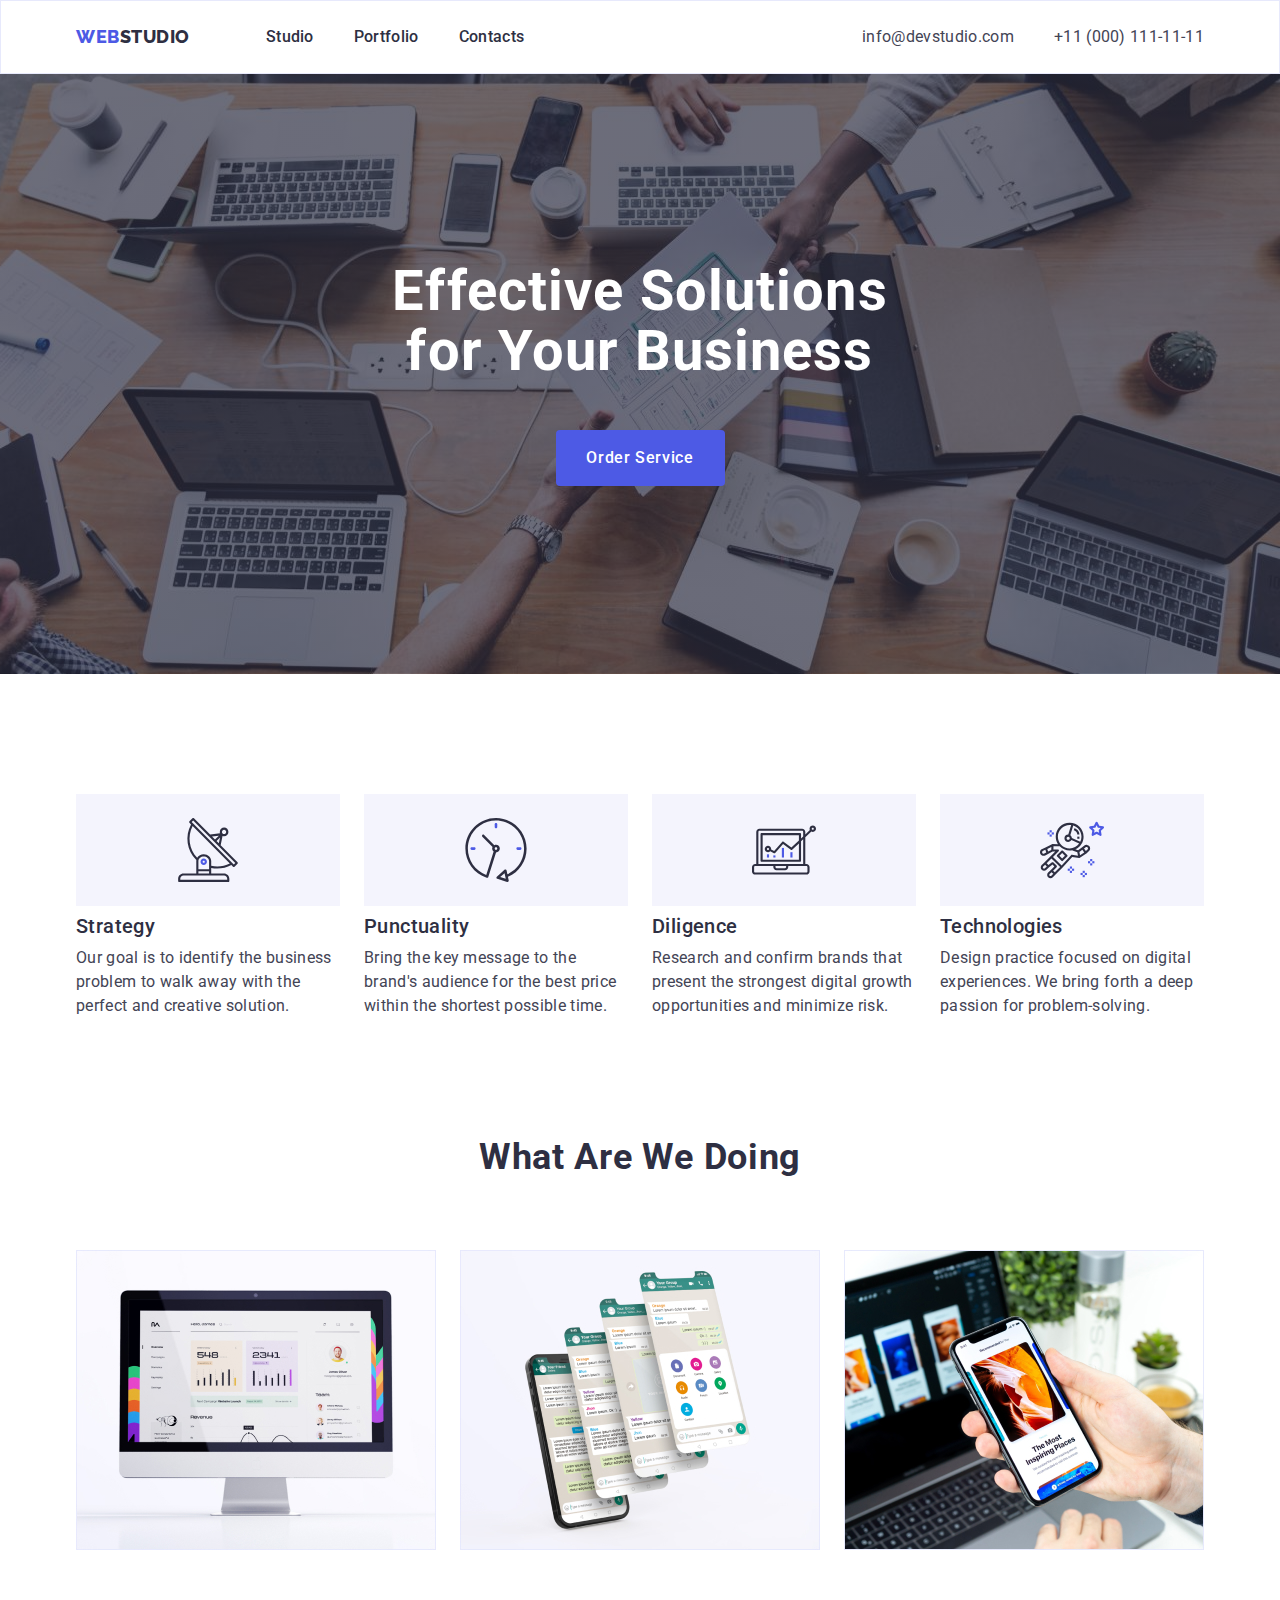
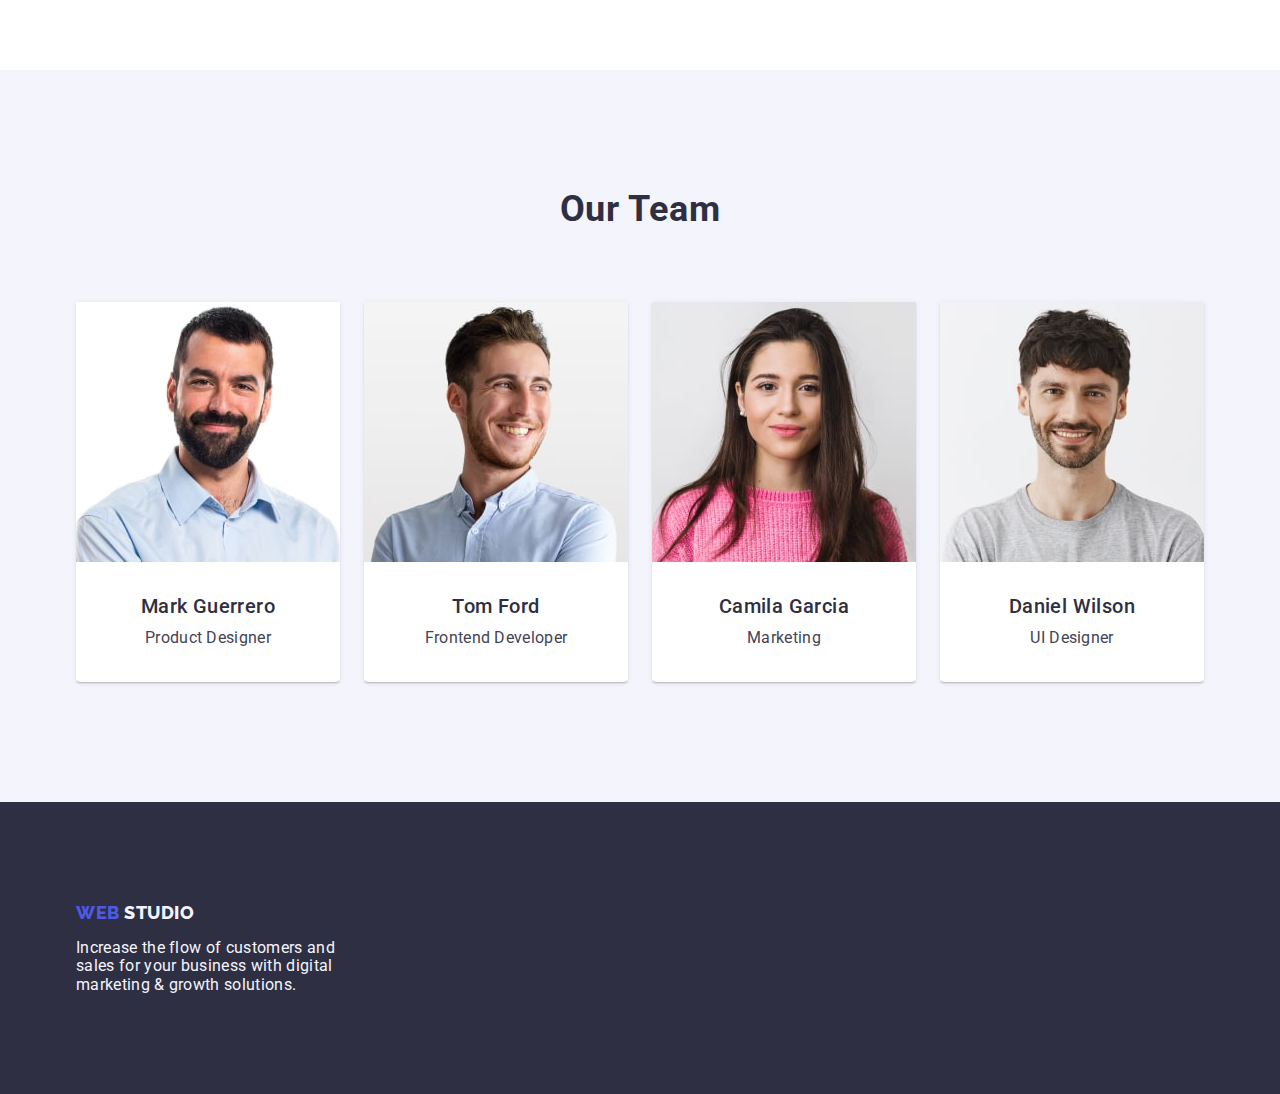
==== index.html @ 01909b7d "decoration_section_first" ====
<!DOCTYPE html>
<html lang="en">
  <head>
    <meta charset="UTF-8" />
    <meta http-equiv="X-UA-Compatible" content="IE=edge" />
    <meta name="viewport" content="width=device-width, initial-scale=1.0" />
    <title>Web Studio</title>
    <link rel="preconnect" href="https://fonts.googleapis.com" />
    <link rel="preconnect" href="https://fonts.gstatic.com" crossorigin />
    <link
      href="https://fonts.googleapis.com/css2?family=Raleway:wght@800&family=Roboto:wght@400;500;700;900&display=swap"
      rel="stylesheet"
    />
    <link
      rel="stylesheet"
      href="https://cdn.jsdelivr.net/npm/modern-normalize@1.1.0/modern-normalize.min.css"
    />
    <link rel="stylesheet" href="./css/styles.css" />
  </head>

  <body>
    <header class="header">
      <div class="container header-container">
        <nav class="header-navigation">
          <a class="header-logo link" href="./index.html"
            >Web <span class="header-logo-studio">Studio</span></a
          >

          <ul class="header-list list">
            <li class="header-list-item">
              <a class="header-link link" href="./index.html">Studio</a>
            </li>
            <li class="header-list-item">
              <a class="header-link link" href="./portfolio.html">Portfolio</a>
            </li>
            <li class="header-list-item">
              <a class="header-link link" href="">Contacts</a>
            </li>
          </ul>
        </nav>
        <address class="header-address">
          <ul class="header-list list">
            <li class="header-list-item">
              <a
                class="header-address-link link"
                href="mailto:info@devstudio.com"
                >info@devstudio.com</a
              >
            </li>
            <li class="header-list-item">
              <a class="header-address-link link" href="tel:+110001111111"
                >+11 (000) 111-11-11</a
              >
            </li>
          </ul>
        </address>
      </div>
    </header>

    <main>
      <section class="hero">
        <div class="container hero-container">
          <h1 class="hero-heading">Effective Solutions for Your Business</h1>
          <button class="hero-button" type="button">Order Service</button>
        </div>
      </section>

      <section class="section-first">
        <div class="container">
          <h2 hidden class="section-first-title visually-hidden">
            section first
          </h2>
          <ul class="section-first-list list">
            <li class="section-first-item icon-antenna">
              <h3 class="section-first-heading">Strategy</h3>
              <p class="section-first-text">
                Our goal is to identify the business problem to walk away with
                the perfect and creative solution.
              </p>
            </li>
            <li class="section-first-item icon-clock">
              <h3 class="section-first-heading">Punctuality</h3>
              <p class="section-first-text">
                Bring the key message to the brand's audience for the best price
                within the shortest possible time.
              </p>
            </li>
            <li class="section-first-item icon-diagram">
              <h3 class="section-first-heading">Diligence</h3>
              <p class="section-first-text">
                Research and confirm brands that present the strongest digital
                growth opportunities and minimize risk.
              </p>
            </li>
            <li class="section-first-item icon-astronaut">
              <h3 class="section-first-heading">Technologies</h3>
              <p class="section-first-text">
                Design practice focused on digital experiences. We bring forth a
                deep passion for problem-solving.
              </p>
            </li>
          </ul>
        </div>
      </section>

      <section class="section-second">
        <div class="container">
          <h2 class="section-second-heading">What are we doing</h2>
          <ul class="section-second-list list">
            <li class="section-second-item">
              <img src="./images/img1.jpg" alt="computer monitor" width="360" />
            </li>
            <li class="section-second-item">
              <img src="./images/img2.jpg" alt="phone screen" width="360" />
            </li>
            <li class="section-second-item">
              <img
                src="./images/img3.jpg"
                alt="hand holding a phone"
                width="360"
              />
            </li>
          </ul>
        </div>
      </section>

      <section class="our-team">
        <div class="container">
          <h2 class="our-team-heading">Our Team</h2>
          <ul class="our-team-list list">
            <li class="our-team-item">
              <img src="./images/ourteam-img1.jpg" alt="man" width="264" />
              <div class="our-team-card">
                <h3 class="our-team-name">Mark Guerrero</h3>
                <p class="our-team-profesion">Product Designer</p>
              </div>
            </li>
            <li class="our-team-item">
              <img src="./images/ourteam-img2.jpg" alt="man" width="264" />
              <div class="our-team-card">
                <h3 class="our-team-name">Tom Ford</h3>
                <p class="our-team-profesion">Frontend Developer</p>
              </div>
            </li>
            <li class="our-team-item">
              <img src="./images/ourteam-img3.jpg" alt="woman" width="264" />
              <div class="our-team-card">
                <h3 class="our-team-name">Camila Garcia</h3>
                <p class="our-team-profesion">Marketing</p>
              </div>
            </li>
            <li class="our-team-item">
              <img src="./images/ourteam-img4.jpg" alt="man" width="264" />
              <div class="our-team-card">
                <h3 class="our-team-name">Daniel Wilson</h3>
                <p class="our-team-profesion">UI Designer</p>
              </div>
            </li>
          </ul>
        </div>
      </section>
    </main>

    <footer class="footer">
      <div class="container">
        <a class="footer-logo link" href="./index.html"
          >Web <span class="footer-logo-studio">Studio</span></a
        >
        <p class="footer-text">
          Increase the flow of customers and sales for your business with
          digital marketing & growth solutions.
        </p>
      </div>
    </footer>
  </body>
</html>
---- css/styles.css ----
:root     
body{
    font-family:'Roboto', sans-serif;
    background-color: #FFFFFF;
    color: #434455;
}

p,
h1,
h2,
h3,
h4{
    margin: 0;
}

ul{
    margin: 0;
    padding: 0;
}

img{
    display: block;
}

.list{
    list-style: none;
}
.link{
    text-decoration: none;
}

.container{
    width: 1158px;
    padding-left: 15px;
    padding-right: 15px;
    margin: 0 auto;
}
/* ----------HEADER-------- */
.header{
    padding-top: 24px;
    padding-bottom: 24px;
    border: 1px solid #E7E9FC;
}

.header-container{
    display: flex;
}

.header-navigation{
    display: flex;
    align-items: center;
    
}

.header-list{
    display: flex;
    gap: 40px;
    align-items: center;

}



.header-logo{
    
    font-family: 'Raleway', sans-serif;
    font-style: normal;
    font-weight: 800;
    font-size: 18px;
    line-height: 1.17;
    display: flex;
    align-items: center;
    letter-spacing: 0.03em;
    text-transform: uppercase;
    color:#4d5ae5;
    margin-right: 76px;
    
}

.header-logo-studio {

    font-family: 'Raleway', sans-serif;
    font-style: normal;
    font-weight: 800;
    font-size: 18px;
    line-height: 1.17;
    letter-spacing: 0.03em;
    text-transform: uppercase;
    color: #2E2F42;
    
}

.header-link{
    font-style: normal;
    font-weight: 500;
    font-size: 16px;
    line-height: 1.5;
    letter-spacing: 0.02em;
    color: #2E2F42;
    padding: 24px 0;
    
}
.header-link:hover, .header-link:focus {
    color: #404BBF;
}
.header-address{
    font-style: normal;
    margin-left: auto;
}
.header-address-link{
    font-style: normal;
    font-size: 16px;
    line-height: 1.5;
    letter-spacing: 0.02em;
    color: #434455;
}
.header-address-link:hover, .header-address-link:focus{
    color: #404BBF;
}

.header-address-tel:hover, .header-address-tel:focus {
    color: #404BBF;
}


/* -----------HERO-------------- */
.hero{
    max-width: 1440px;
    margin: 0 auto;
    background: #2E2F42;
    padding-top: 188px;
    padding-bottom: 188px;
    background-image: linear-gradient(rgba(46, 47, 66, 0.7), rgba(46, 47, 66, 0.7)), url(../images/hero-bg.jpg);
    background-repeat: no-repeat;
    background-position: center;
    background-size: cover;

}

.hero-container{
    display: flex;
    flex-direction: column;
    gap: 48px;
    
}

.hero-heading{
    font-weight: 700;
    font-size: 56px;
    line-height:1.07;    
    letter-spacing: 0.02em;
    color: #FFFFFF;
    text-align: center;
    max-width: 496px;
    margin: 0 auto;

}

.hero-button{
    font-family: 'Roboto',sans-serif;
    background: #4D5AE5;
    font-style: normal;
    font-weight: 500;
    font-size: 16px;
    line-height: 1.5;
    letter-spacing: 0.04em;
    color: #FFFFFF;
    cursor: pointer;
    margin: 0 auto;
    min-width: 169px;
    height: 56px;
    border: none; 
    border-radius: 4px;
    
}
.hero-button:hover, .hero-button:focus{
    background-color: #404BBF
}

/* -----------Section-first----------- */
.section-first{
    padding: 120px 0;
}
.section-first-title{
    visibility: hidden;
}

.visually-hidden {
    position: absolute;
    width: 1px;
    height: 1px;
    margin: -1px;
    border: 0;
    padding: 0;

    white-space: nowrap;
    clip-path: inset(100%);
    clip: rect(0 0 0 0);
    overflow: hidden;
}

.section-first-list{
    display: flex;
    gap: 24px;
}

.section-first-item::before{
    content: '';
    display: block;
    height: 112px;
    margin-bottom: 8px;
    padding: 24px 100px;
    
    background-repeat: no-repeat;
    background-position: center;
    background-color: #F4F4FD;
    
}

.icon-antenna::before{
background-image: url(../images/icon-antenna\ 1.svg);
}
.icon-clock::before{
    background-image: url(../images/icon-clock\ 1.svg);
}
.icon-diagram::before{
    background-image: url(../images/icon-diagram\ 1.svg);
}
.icon-astronaut::before{
    background-image: url(../images/icon-astronaut\ 1.svg);
}

.section-first-heading{
    font-weight: 500;
    font-size: 20px;
    line-height: 1.2;
    letter-spacing: 0.02em;
    color: #2E2F42;
    margin-bottom: 8px;
}

.section-first-text{
    font-size: 16px;
    line-height: 1.5;
    letter-spacing: 0.02em;
    color: #434455;
    width: 264px;
}

/* ---------Section-second-------- */
.section-second{
    padding-bottom: 120px;
}
.section-second-heading{
    text-align: center;
    text-transform: capitalize;
    font-weight: 700;
    font-size: 36px;
    line-height: 1.11;
    letter-spacing: 0.02em;
    color: #2E2F42;
    margin-bottom: 72px;
}

.section-second-list{
    display: flex;
    justify-content: space-between;
    gap: 24px;
}


/* ----------OUR-TEAM-------- */
.our-team{
    background-color: #F4F4FD;
    padding-top: 120px;
    padding-bottom: 120px;
}
.our-team-heading{
    text-align: center;
    text-transform: capitalize;
    font-weight: 700;
    font-size: 36px;
    line-height: 1.11;
    letter-spacing: 0.02em;
    color: #2E2F42;
    margin-bottom: 72px;
}
.our-team-list{
    
    display: flex;
    justify-content: space-between;
    gap: 24px;

}
.our-team-item{
    background-color: #FFFFFF;
    border-radius: 0px 0px 4px 4px;
    box-shadow: 0px 1px 6px rgba(46, 47, 66, 0.08), 0px 1px 1px rgba(46, 47, 66, 0.16), 0px 2px 1px rgba(46, 47, 66, 0.08);
}

.our-team-card{
    padding: 32px 16px 32px 16px;
}
.our-team-name{
    font-weight: 500;
    font-size: 20px;
    line-height: 1.2;
    letter-spacing: 0.02em;
    color: #2E2F42;
    text-align: center;
    margin-bottom: 8px;
}
.our-team-profesion{
    font-size: 16px;
    line-height: 1.5;
    letter-spacing: 0.02em;
    color: #434455;
    text-align: center;
}


/* ----------FOOTER----------- */
.footer{
    background-color: #2e2f42;
    padding-top: 100px;
    padding-bottom: 100px;
}
.footer-logo{
    font-family: 'Raleway', sans-serif;
    font-style: normal;
    font-weight: 800;
    font-size: 18px;
    line-height: 1.17;
    display: flex;
    align-items: center;
    letter-spacing: 0.03em;
    text-transform: uppercase;
    color: #4d5ae5;
    display: inline-block;
    margin-bottom: 16px;
}
.footer-logo-studio{
    font-family: 'Raleway', sans-serif;
    font-style: normal;
    font-weight: 800;
    font-size: 18px;
    line-height: 1.17;
    letter-spacing: 0.03em;
    text-transform:uppercase;
    color: #f4f4fd;
}
.footer-text{
    background: #2E2F42;
    font-size: 16px;
    line-height: 1.5x;
    letter-spacing: 0.02em;
    color: #F4F4FD;
    width: 264px;
}


/*---------- css portfolio------------- */
.navigation-buttons{
    padding-top: 96px;
    padding-bottom: 120px;
}
.navigation-buttons-list{
    margin-bottom: 72px;
    display: flex;
    justify-content: center;
    gap: 24px;
}
.button{
    font-family:'Roboto',sans-serif;
    background: #F4F4FD;
    font-style: normal;
    font-weight: 500;
    font-size: 16px;
    line-height: 1.5;
    letter-spacing: 0.04em;
    color: #4D5AE5;
    cursor: pointer;
    border: 1px solid #E7E9FC;
    border-radius: 4px;
    min-width: 78px; 
    padding: 12px 24px 12px 24px;
}
.button:hover, .button:focus {
    background: #404BBF;
    color: #FFFFFF;
    border: 1px solid transparent;

}

.navigation-list{
    display: flex;
    flex-wrap: wrap;
    column-gap: 24px;
    row-gap: 48px;
    align-items: flex-start;
    flex-basis: calc(100%-48px)/3;
    
}

.navigation-item{
    border: 1px solid #E7E9FC;
    padding: 32px 16px;
    border-top: none;
}
.navigation-header{
    font-weight: 500;
    font-size: 20px;
    line-height: 1.2;
    letter-spacing: 0.02em;
    color: #2E2F42;
    margin-bottom: 8px;
    
    
}
.navigation-text{
    font-size: 16px;
    line-height: 1.5;
    letter-spacing: 0.02em;
    color: #434455;
    
}
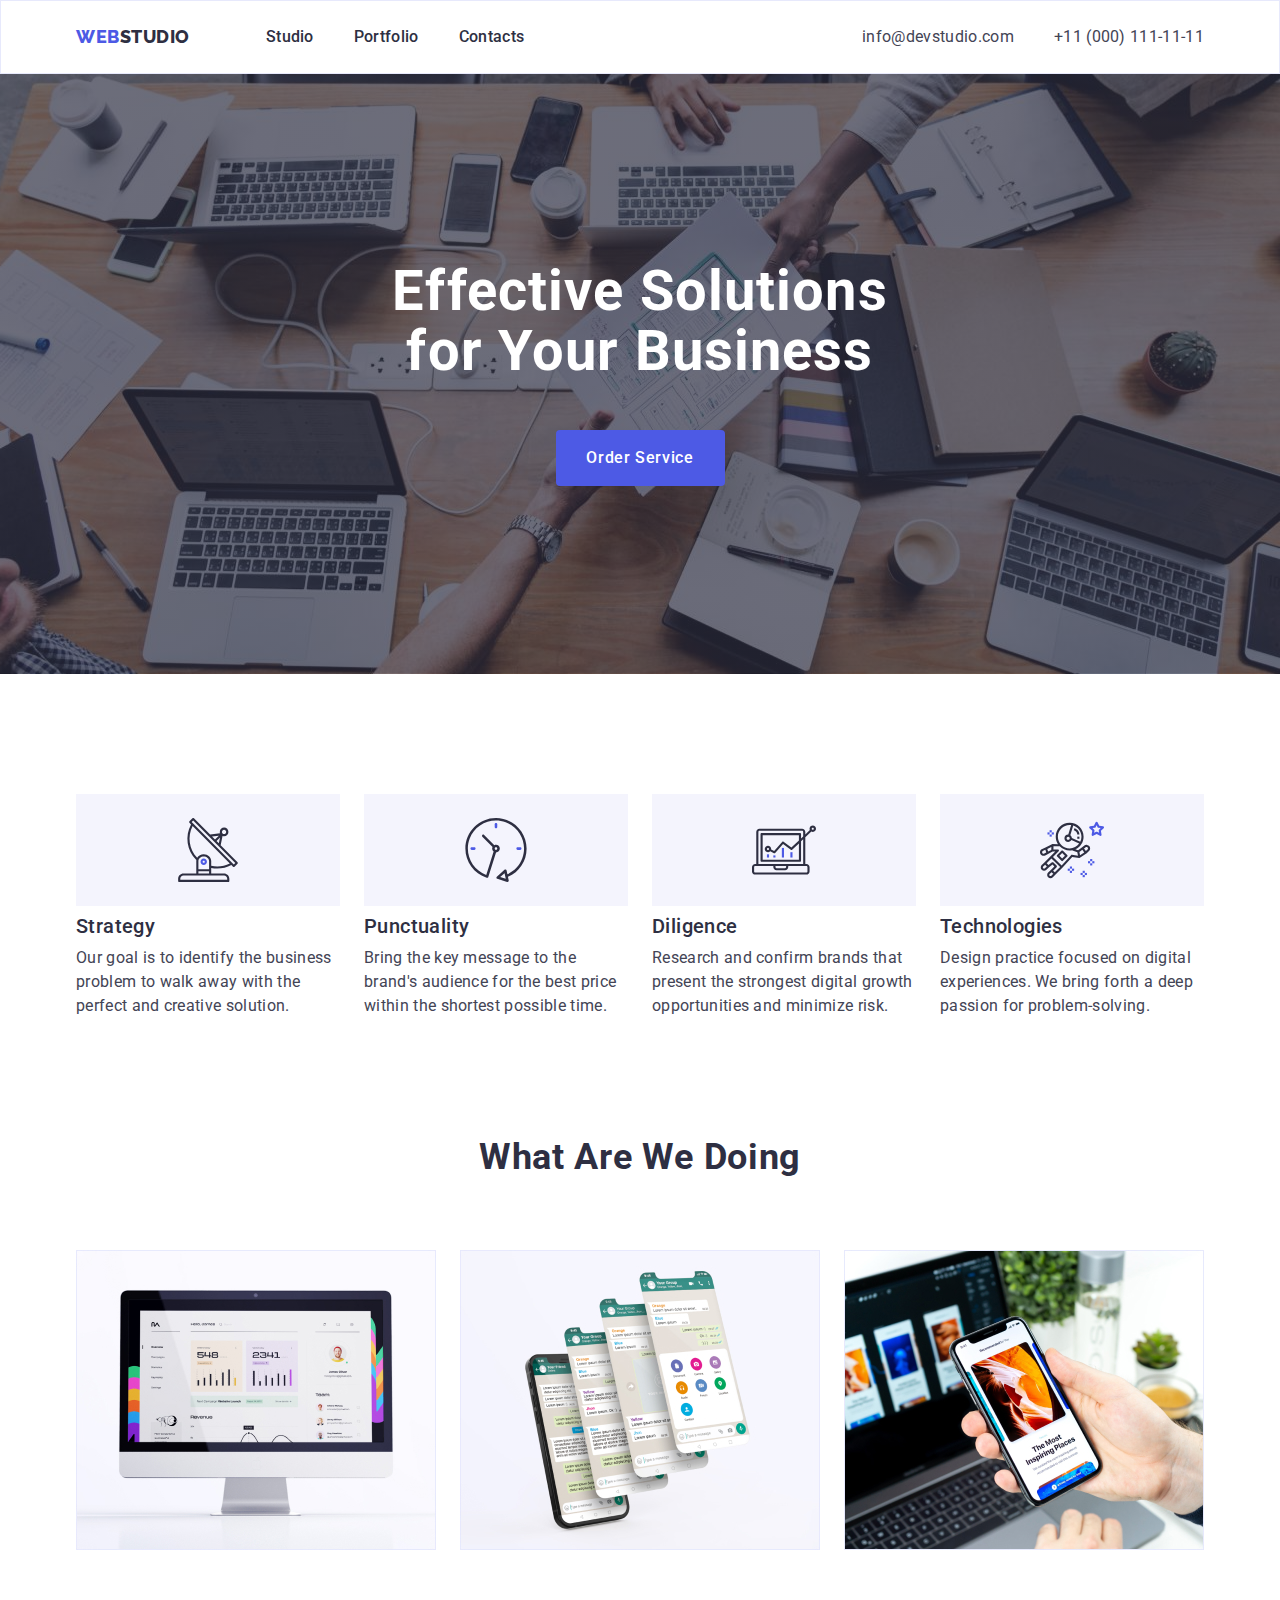
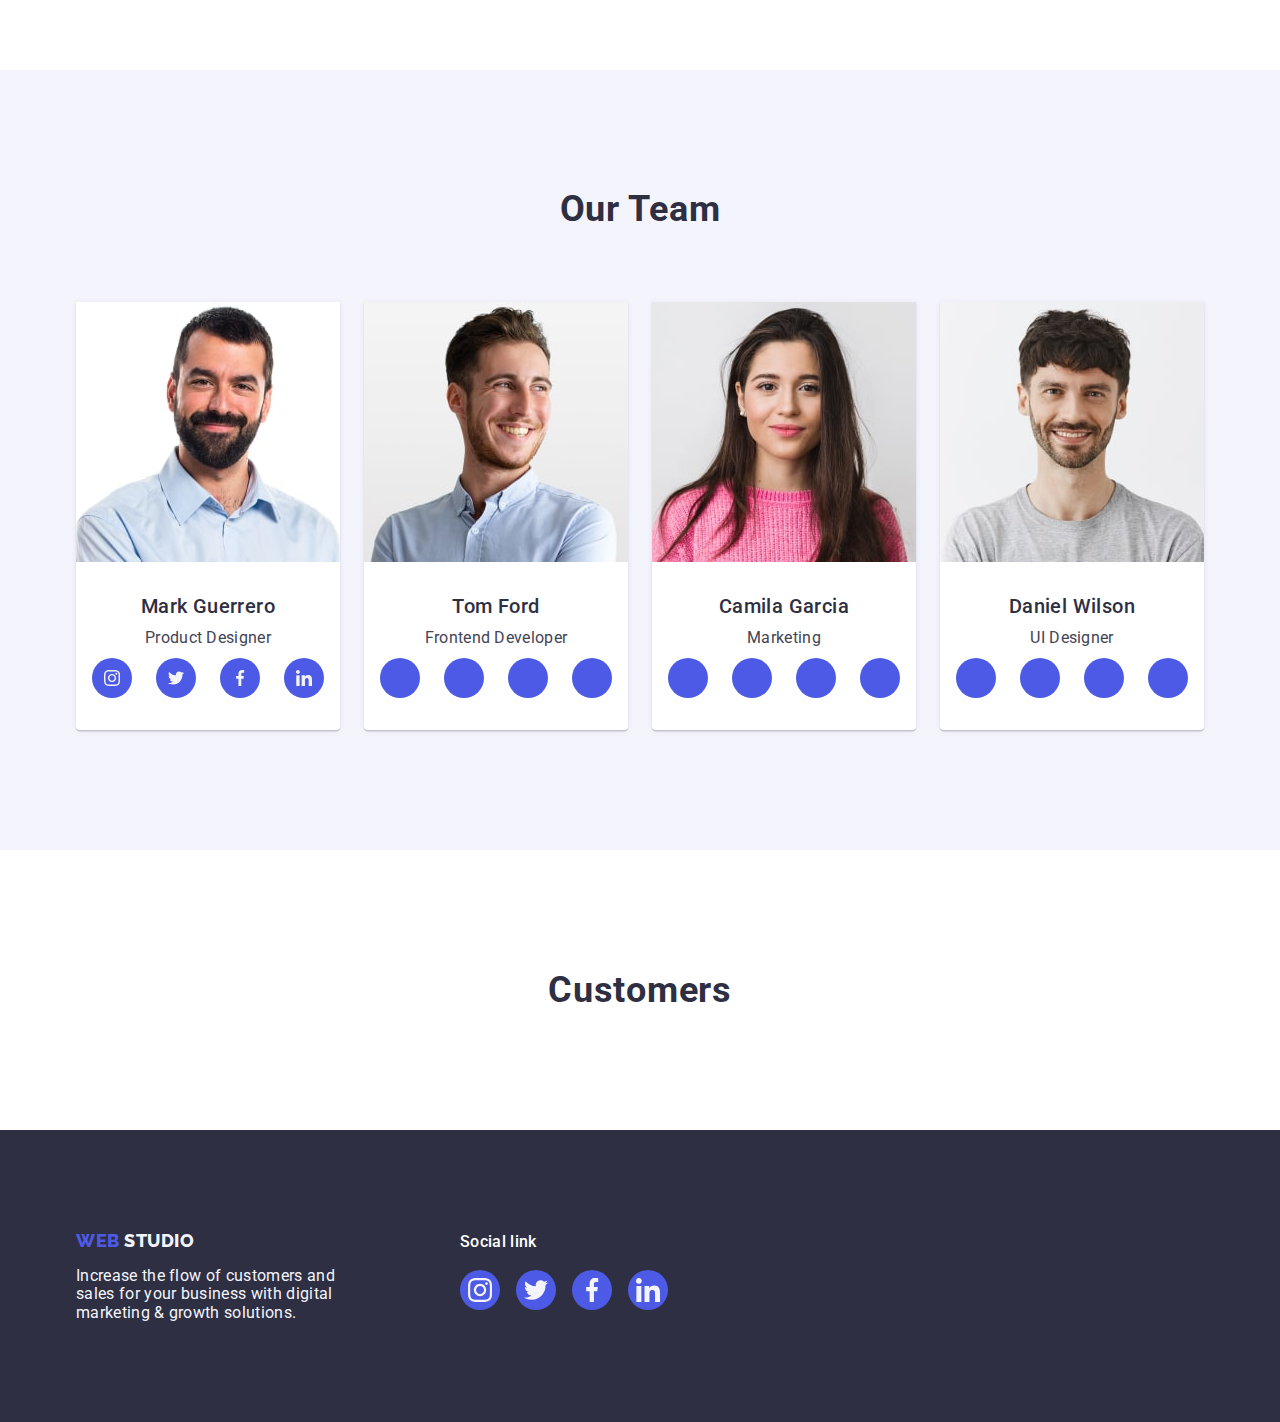
==== commit 0307dd26: "svg-footer-portfolio" ====
--- a/index.html
+++ b/index.html
@@ -133,6 +133,56 @@
               <div class="our-team-card">
                 <h3 class="our-team-name">Mark Guerrero</h3>
                 <p class="our-team-profesion">Product Designer</p>
+                <ul class="our-list-icon list">
+                  <li class="our-icon-item">
+                    <a
+                      class="our-icon-link link"
+                      href=""
+                      target="_blank"
+                      rel="noopener noreferrer"
+                      ><svg class="our-link-item">
+                        <use
+                          href="./images/icons.svg#icon-instagram-2"
+                        ></use></svg
+                    ></a>
+                  </li>
+                  <li class="our-icon-item">
+                    <a
+                      class="our-icon-link link"
+                      href=""
+                      target="_blank"
+                      rel="noopener noreferrer"
+                      ><svg class="our-link-item">
+                        <use
+                          href="./images/icons.svg#icon-twitter-1"
+                        ></use></svg
+                    ></a>
+                  </li>
+                  <li class="our-icon-item">
+                    <a
+                      class="our-icon-link link"
+                      href=""
+                      target="_blank"
+                      rel="noopener noreferrer"
+                      ><svg class="our-link-item">
+                        <use
+                          href="./images/icons.svg#icon-facebook-1"
+                        ></use></svg
+                    ></a>
+                  </li>
+                  <li class="our-icon-item">
+                    <a
+                      class="our-icon-link link"
+                      href=""
+                      target="_blank"
+                      rel="noopener noreferrer"
+                      ><svg class="our-link-item">
+                        <use
+                          href="./images/icons.svg#icon-linkedin-1"
+                        ></use></svg
+                    ></a>
+                  </li>
+                </ul>
               </div>
             </li>
             <li class="our-team-item">
@@ -140,6 +190,40 @@
               <div class="our-team-card">
                 <h3 class="our-team-name">Tom Ford</h3>
                 <p class="our-team-profesion">Frontend Developer</p>
+                <ul class="our-list-icon list">
+                  <li class="our-icon-item">
+                    <a
+                      class="our-icon-link link"
+                      href=""
+                      target="_blank"
+                      rel="noopener noreferrer"
+                    ></a>
+                  </li>
+                  <li class="our-icon-item">
+                    <a
+                      class="our-icon-link link"
+                      href=""
+                      target="_blank"
+                      rel="noopener noreferrer"
+                    ></a>
+                  </li>
+                  <li class="our-icon-item">
+                    <a
+                      class="our-icon-link link"
+                      href=""
+                      target="_blank"
+                      rel="noopener noreferrer"
+                    ></a>
+                  </li>
+                  <li class="our-icon-item">
+                    <a
+                      class="our-icon-link link"
+                      href=""
+                      target="_blank"
+                      rel="noopener noreferrer"
+                    ></a>
+                  </li>
+                </ul>
               </div>
             </li>
             <li class="our-team-item">
@@ -147,6 +231,40 @@
               <div class="our-team-card">
                 <h3 class="our-team-name">Camila Garcia</h3>
                 <p class="our-team-profesion">Marketing</p>
+                <ul class="our-list-icon list">
+                  <li class="our-icon-item">
+                    <a
+                      class="our-icon-link link"
+                      href=""
+                      target="_blank"
+                      rel="noopener noreferrer"
+                    ></a>
+                  </li>
+                  <li class="our-icon-item">
+                    <a
+                      class="our-icon-link link"
+                      href=""
+                      target="_blank"
+                      rel="noopener noreferrer"
+                    ></a>
+                  </li>
+                  <li class="our-icon-item">
+                    <a
+                      class="our-icon-link link"
+                      href=""
+                      target="_blank"
+                      rel="noopener noreferrer"
+                    ></a>
+                  </li>
+                  <li class="our-icon-item">
+                    <a
+                      class="our-icon-link link"
+                      href=""
+                      target="_blank"
+                      rel="noopener noreferrer"
+                    ></a>
+                  </li>
+                </ul>
               </div>
             </li>
             <li class="our-team-item">
@@ -154,7 +272,67 @@
               <div class="our-team-card">
                 <h3 class="our-team-name">Daniel Wilson</h3>
                 <p class="our-team-profesion">UI Designer</p>
+                <ul class="our-list-icon list">
+                  <li class="our-icon-item">
+                    <a
+                      class="our-icon-link link"
+                      href=""
+                      target="_blank"
+                      rel="noopener noreferrer"
+                    ></a>
+                  </li>
+                  <li class="our-icon-item">
+                    <a
+                      class="our-icon-link link"
+                      href=""
+                      target="_blank"
+                      rel="noopener noreferrer"
+                    ></a>
+                  </li>
+                  <li class="our-icon-item">
+                    <a
+                      class="our-icon-link link"
+                      href=""
+                      target="_blank"
+                      rel="noopener noreferrer"
+                    ></a>
+                  </li>
+                  <li class="our-icon-item">
+                    <a
+                      class="our-icon-link link"
+                      href=""
+                      target="_blank"
+                      rel="noopener noreferrer"
+                    ></a>
+                  </li>
+                </ul>
               </div>
+            </li>
+          </ul>
+        </div>
+      </section>
+
+      <section class="customers">
+        <div class="container">
+          <h2 class="customers-title">Customers</h2>
+          <ul class="customers-list">
+            <li class="customers-list-item list">
+              <a class="customers-list-link link" href=""></a>
+            </li>
+            <li class="customers-list-item list">
+              <a class="customers-list-link link" href=""></a>
+            </li>
+            <li class="customers-list-item list">
+              <a class="customers-list-link link" href=""></a>
+            </li>
+            <li class="customers-list-item list">
+              <a class="customers-list-link link" href=""></a>
+            </li>
+            <li class="customers-list-item list">
+              <a class="customers-list-link link" href=""></a>
+            </li>
+            <li class="customers-list-item list">
+              <a class="customers-list-link link" href=""></a>
             </li>
           </ul>
         </div>
@@ -162,14 +340,61 @@
     </main>
 
     <footer class="footer">
-      <div class="container">
-        <a class="footer-logo link" href="./index.html"
-          >Web <span class="footer-logo-studio">Studio</span></a
-        >
-        <p class="footer-text">
-          Increase the flow of customers and sales for your business with
-          digital marketing & growth solutions.
-        </p>
+      <div class="container footer-container">
+        <div>
+          <a class="footer-logo link" href="./index.html"
+            >Web <span class="footer-logo-studio">Studio</span></a
+          >
+          <p class="footer-text">
+            Increase the flow of customers and sales for your business with
+            digital marketing & growth solutions.
+          </p>
+        </div>
+        <div class="footer-social-link">
+          <h3 class="footer-title">Social link</h3>
+          <ul class="footer-link-list list">
+            <li class="footer-list-item">
+              <a
+                class="footer-link-item link"
+                href=""
+                target="_blank"
+                rel="noopener noreferrer"
+                ><svg class="footer-link-icon" width="24px" height="24px">
+                  <use href="./images/icons.svg#icon-instagram-2"></use></svg
+              ></a>
+            </li>
+            <li class="footer-list-item">
+              <a
+                class="footer-link-item link"
+                href=""
+                target="_blank"
+                rel="noopener noreferrer"
+                ><svg class="footer-link-icon" width="24px" height="24px">
+                  <use href="./images/icons.svg#icon-twitter-1"></use></svg
+              ></a>
+            </li>
+            <li class="footer-list-item">
+              <a
+                class="footer-link-item link"
+                href=""
+                target="_blank"
+                rel="noopener noreferrer"
+                ><svg class="footer-link-icon" width="24px" height="24px">
+                  <use href="./images/icons.svg#icon-facebook-1"></use></svg
+              ></a>
+            </li>
+            <li class="footer-list-item">
+              <a
+                class="footer-link-item link"
+                href=""
+                target="_blank"
+                rel="noopener noreferrer"
+                ><svg class="footer-link-icon" width="24px" height="24px">
+                  <use href="./images/icons.svg#icon-linkedin-1"></use></svg
+              ></a>
+            </li>
+          </ul>
+        </div>
       </div>
     </footer>
   </body>
--- a/css/styles.css
+++ b/css/styles.css
@@ -316,14 +316,64 @@
     letter-spacing: 0.02em;
     color: #434455;
     text-align: center;
-}
-
+    margin-bottom: 8px;
+}
+
+.our-list-icon{
+    display: flex;
+    justify-content: center;
+    gap: 24px;
+}
+
+.our-icon-item{
+    width: 40px;
+    height: 40px;
+    
+}
+
+.our-icon-link{
+    display: flex;
+    align-items: center;
+    justify-content: center;
+        width: 100%;
+        height: 100%;
+        background-color: #4D5AE5;
+        border-radius: 50%;
+}
+
+.our-link-item{
+width: 16px;
+height: 16px;
+}
+
+/* ----------CUSTOMERS------------ */
+.customers{
+    background-color: #fff;
+    padding-top: 120px;
+    padding-bottom: 120px;
+
+}
+.customers-title{
+    font-family: 'Roboto';
+        font-style: normal;
+        font-weight: 700;
+        font-size: 36px;
+        line-height: 40px;
+        text-align: center;
+        letter-spacing: 0.02em;
+        text-transform: capitalize;
+        color: #2E2F42;
+}
 
 /* ----------FOOTER----------- */
 .footer{
     background-color: #2e2f42;
     padding-top: 100px;
     padding-bottom: 100px;
+}
+.footer-container{
+    display: flex;
+    gap: 120px;
 }
 .footer-logo{
     font-family: 'Raleway', sans-serif;
@@ -357,7 +407,34 @@
     color: #F4F4FD;
     width: 264px;
 }
-
+.footer-title{
+    font-family: 'Roboto';
+        font-style: normal;
+        font-weight: 500;
+        font-size: 16px;
+        line-height: 24px;
+        letter-spacing: 0.02em;
+        color: #FFFFFF;
+        margin-bottom: 16px;
+}
+.footer-link-list{
+    display: flex;
+    justify-content: center;
+    gap: 16px;
+}
+.footer-list-item{
+    width: 40px;
+    height: 40px;
+}
+.footer-link-item{
+    display:flex;
+    align-items: center;
+    justify-content: center;
+    width: 100%;
+    height: 100%;
+    background-color: #4D5AE5;
+    border-radius: 50%;
+}
 
 /*---------- css portfolio------------- */
 .navigation-buttons{
@@ -389,6 +466,7 @@
     background: #404BBF;
     color: #FFFFFF;
     border: 1px solid transparent;
+    box-shadow: 0px 3px 1px rgba(0, 0, 0, 0.1), 0px 2px 1px rgba(0, 0, 0, 0.08), 0px 2px 2px rgba(0, 0, 0, 0.12);
 
 }
 
@@ -402,6 +480,12 @@
     
 }
 
+.navigation-list-item:hover{
+    box-shadow: 0px 1px 6px rgba(46, 47, 66, 0.08),
+        0px 1px 1px rgba(46, 47, 66, 0.16),
+        0px 2px 1px rgba(46, 47, 66, 0.08);
+}
+
 .navigation-item{
     border: 1px solid #E7E9FC;
     padding: 32px 16px;
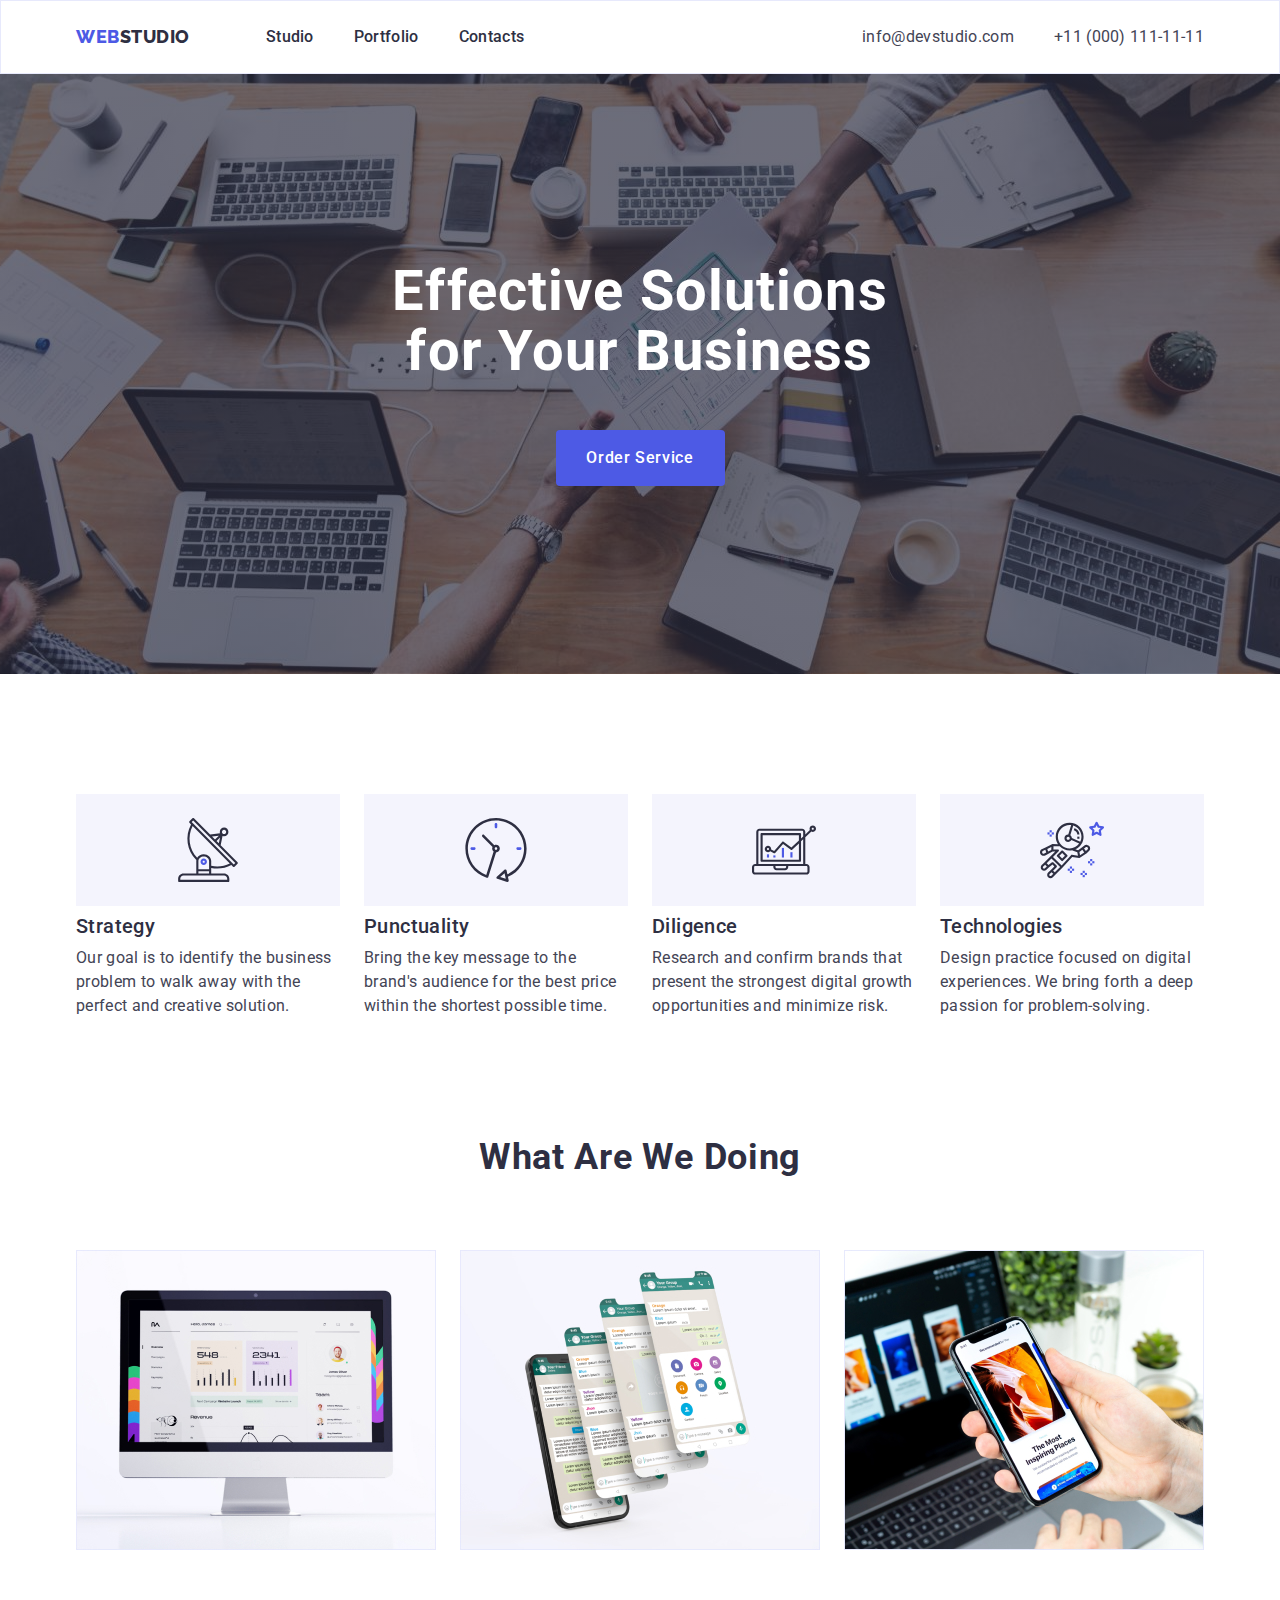
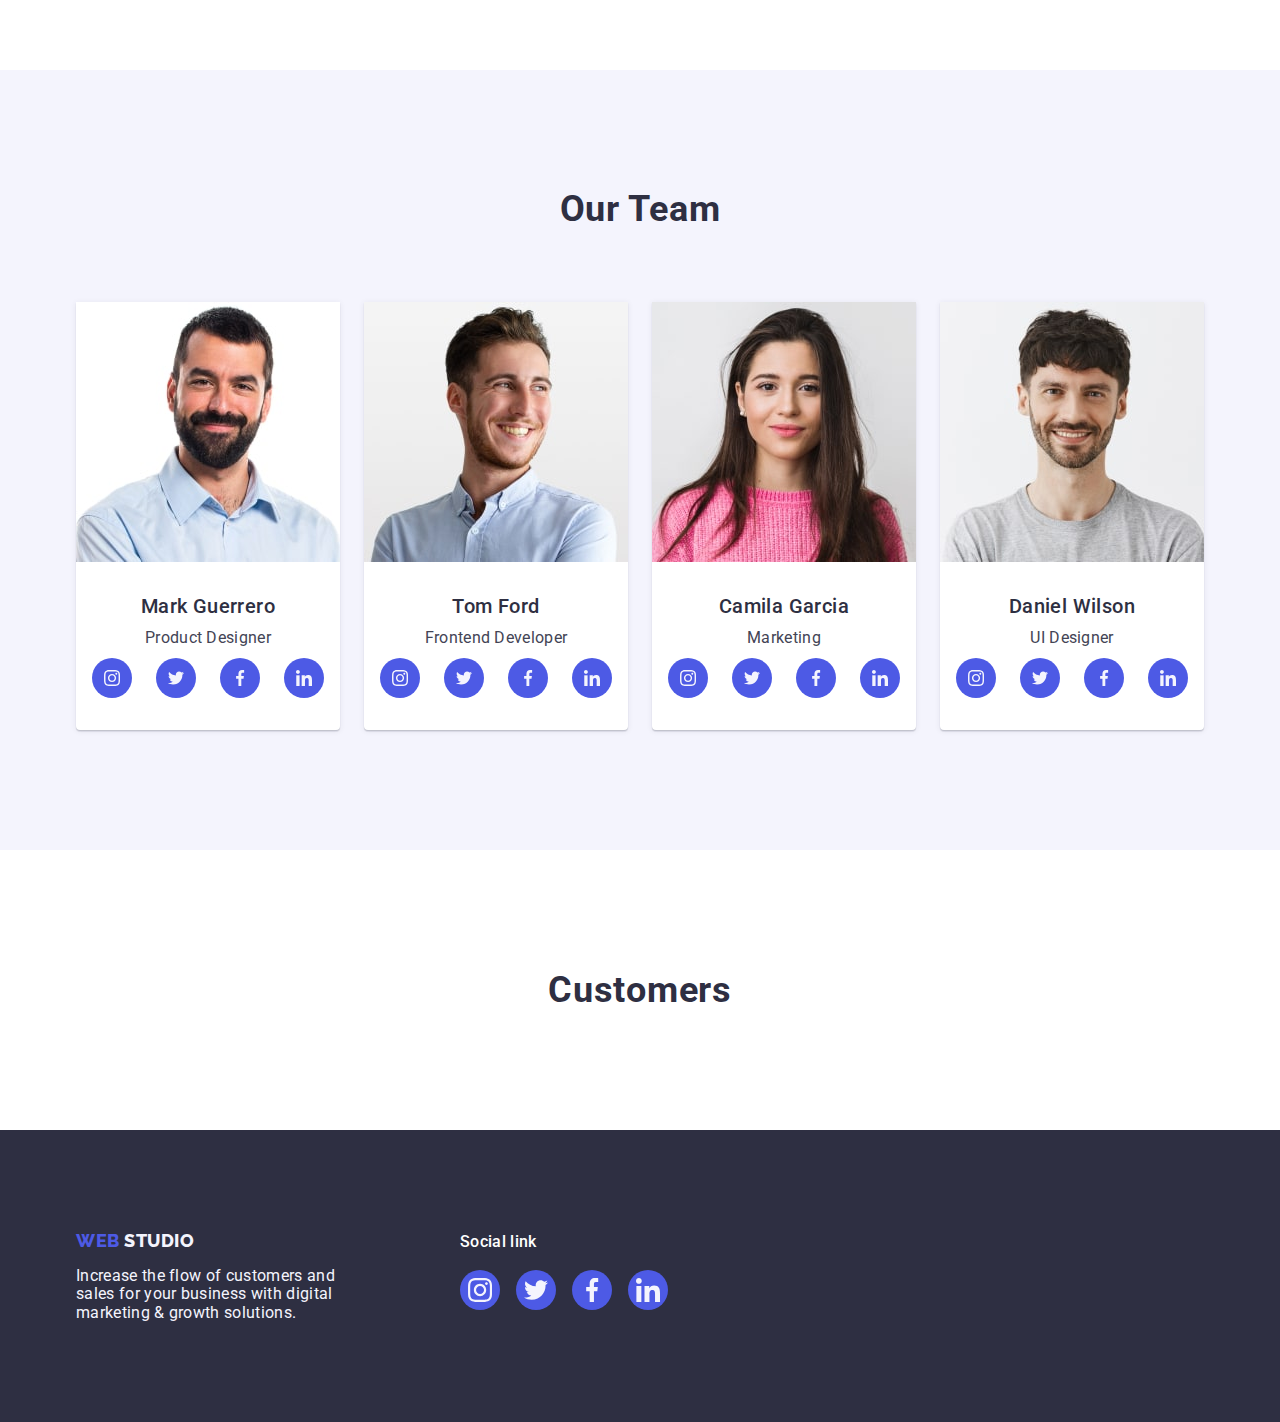
==== commit f198b03f: "link-icons" ====
--- a/index.html
+++ b/index.html
@@ -197,30 +197,46 @@
                       href=""
                       target="_blank"
                       rel="noopener noreferrer"
-                    ></a>
-                  </li>
-                  <li class="our-icon-item">
-                    <a
-                      class="our-icon-link link"
-                      href=""
-                      target="_blank"
-                      rel="noopener noreferrer"
-                    ></a>
-                  </li>
-                  <li class="our-icon-item">
-                    <a
-                      class="our-icon-link link"
-                      href=""
-                      target="_blank"
-                      rel="noopener noreferrer"
-                    ></a>
-                  </li>
-                  <li class="our-icon-item">
-                    <a
-                      class="our-icon-link link"
-                      href=""
-                      target="_blank"
-                      rel="noopener noreferrer"
+                      ><svg class="our-link-item">
+                        <use
+                          href="./images/icons.svg#icon-instagram-2"
+                        ></use></svg
+                    ></a>
+                  </li>
+                  <li class="our-icon-item">
+                    <a
+                      class="our-icon-link link"
+                      href=""
+                      target="_blank"
+                      rel="noopener noreferrer"
+                      ><svg class="our-link-item">
+                        <use
+                          href="./images/icons.svg#icon-twitter-1"
+                        ></use></svg
+                    ></a>
+                  </li>
+                  <li class="our-icon-item">
+                    <a
+                      class="our-icon-link link"
+                      href=""
+                      target="_blank"
+                      rel="noopener noreferrer"
+                      ><svg class="our-link-item">
+                        <use
+                          href="./images/icons.svg#icon-facebook-1"
+                        ></use></svg
+                    ></a>
+                  </li>
+                  <li class="our-icon-item">
+                    <a
+                      class="our-icon-link link"
+                      href=""
+                      target="_blank"
+                      rel="noopener noreferrer"
+                      ><svg class="our-link-item">
+                        <use
+                          href="./images/icons.svg#icon-linkedin-1"
+                        ></use></svg
                     ></a>
                   </li>
                 </ul>
@@ -238,30 +254,46 @@
                       href=""
                       target="_blank"
                       rel="noopener noreferrer"
-                    ></a>
-                  </li>
-                  <li class="our-icon-item">
-                    <a
-                      class="our-icon-link link"
-                      href=""
-                      target="_blank"
-                      rel="noopener noreferrer"
-                    ></a>
-                  </li>
-                  <li class="our-icon-item">
-                    <a
-                      class="our-icon-link link"
-                      href=""
-                      target="_blank"
-                      rel="noopener noreferrer"
-                    ></a>
-                  </li>
-                  <li class="our-icon-item">
-                    <a
-                      class="our-icon-link link"
-                      href=""
-                      target="_blank"
-                      rel="noopener noreferrer"
+                      ><svg class="our-link-item">
+                        <use
+                          href="./images/icons.svg#icon-instagram-2"
+                        ></use></svg
+                    ></a>
+                  </li>
+                  <li class="our-icon-item">
+                    <a
+                      class="our-icon-link link"
+                      href=""
+                      target="_blank"
+                      rel="noopener noreferrer"
+                      ><svg class="our-link-item">
+                        <use
+                          href="./images/icons.svg#icon-twitter-1"
+                        ></use></svg
+                    ></a>
+                  </li>
+                  <li class="our-icon-item">
+                    <a
+                      class="our-icon-link link"
+                      href=""
+                      target="_blank"
+                      rel="noopener noreferrer"
+                      ><svg class="our-link-item">
+                        <use
+                          href="./images/icons.svg#icon-facebook-1"
+                        ></use></svg
+                    ></a>
+                  </li>
+                  <li class="our-icon-item">
+                    <a
+                      class="our-icon-link link"
+                      href=""
+                      target="_blank"
+                      rel="noopener noreferrer"
+                      ><svg class="our-link-item">
+                        <use
+                          href="./images/icons.svg#icon-linkedin-1"
+                        ></use></svg
                     ></a>
                   </li>
                 </ul>
@@ -279,30 +311,46 @@
                       href=""
                       target="_blank"
                       rel="noopener noreferrer"
-                    ></a>
-                  </li>
-                  <li class="our-icon-item">
-                    <a
-                      class="our-icon-link link"
-                      href=""
-                      target="_blank"
-                      rel="noopener noreferrer"
-                    ></a>
-                  </li>
-                  <li class="our-icon-item">
-                    <a
-                      class="our-icon-link link"
-                      href=""
-                      target="_blank"
-                      rel="noopener noreferrer"
-                    ></a>
-                  </li>
-                  <li class="our-icon-item">
-                    <a
-                      class="our-icon-link link"
-                      href=""
-                      target="_blank"
-                      rel="noopener noreferrer"
+                      ><svg class="our-link-item">
+                        <use
+                          href="./images/icons.svg#icon-instagram-2"
+                        ></use></svg
+                    ></a>
+                  </li>
+                  <li class="our-icon-item">
+                    <a
+                      class="our-icon-link link"
+                      href=""
+                      target="_blank"
+                      rel="noopener noreferrer"
+                      ><svg class="our-link-item">
+                        <use
+                          href="./images/icons.svg#icon-twitter-1"
+                        ></use></svg
+                    ></a>
+                  </li>
+                  <li class="our-icon-item">
+                    <a
+                      class="our-icon-link link"
+                      href=""
+                      target="_blank"
+                      rel="noopener noreferrer"
+                      ><svg class="our-link-item">
+                        <use
+                          href="./images/icons.svg#icon-facebook-1"
+                        ></use></svg
+                    ></a>
+                  </li>
+                  <li class="our-icon-item">
+                    <a
+                      class="our-icon-link link"
+                      href=""
+                      target="_blank"
+                      rel="noopener noreferrer"
+                      ><svg class="our-link-item">
+                        <use
+                          href="./images/icons.svg#icon-linkedin-1"
+                        ></use></svg
                     ></a>
                   </li>
                 </ul>
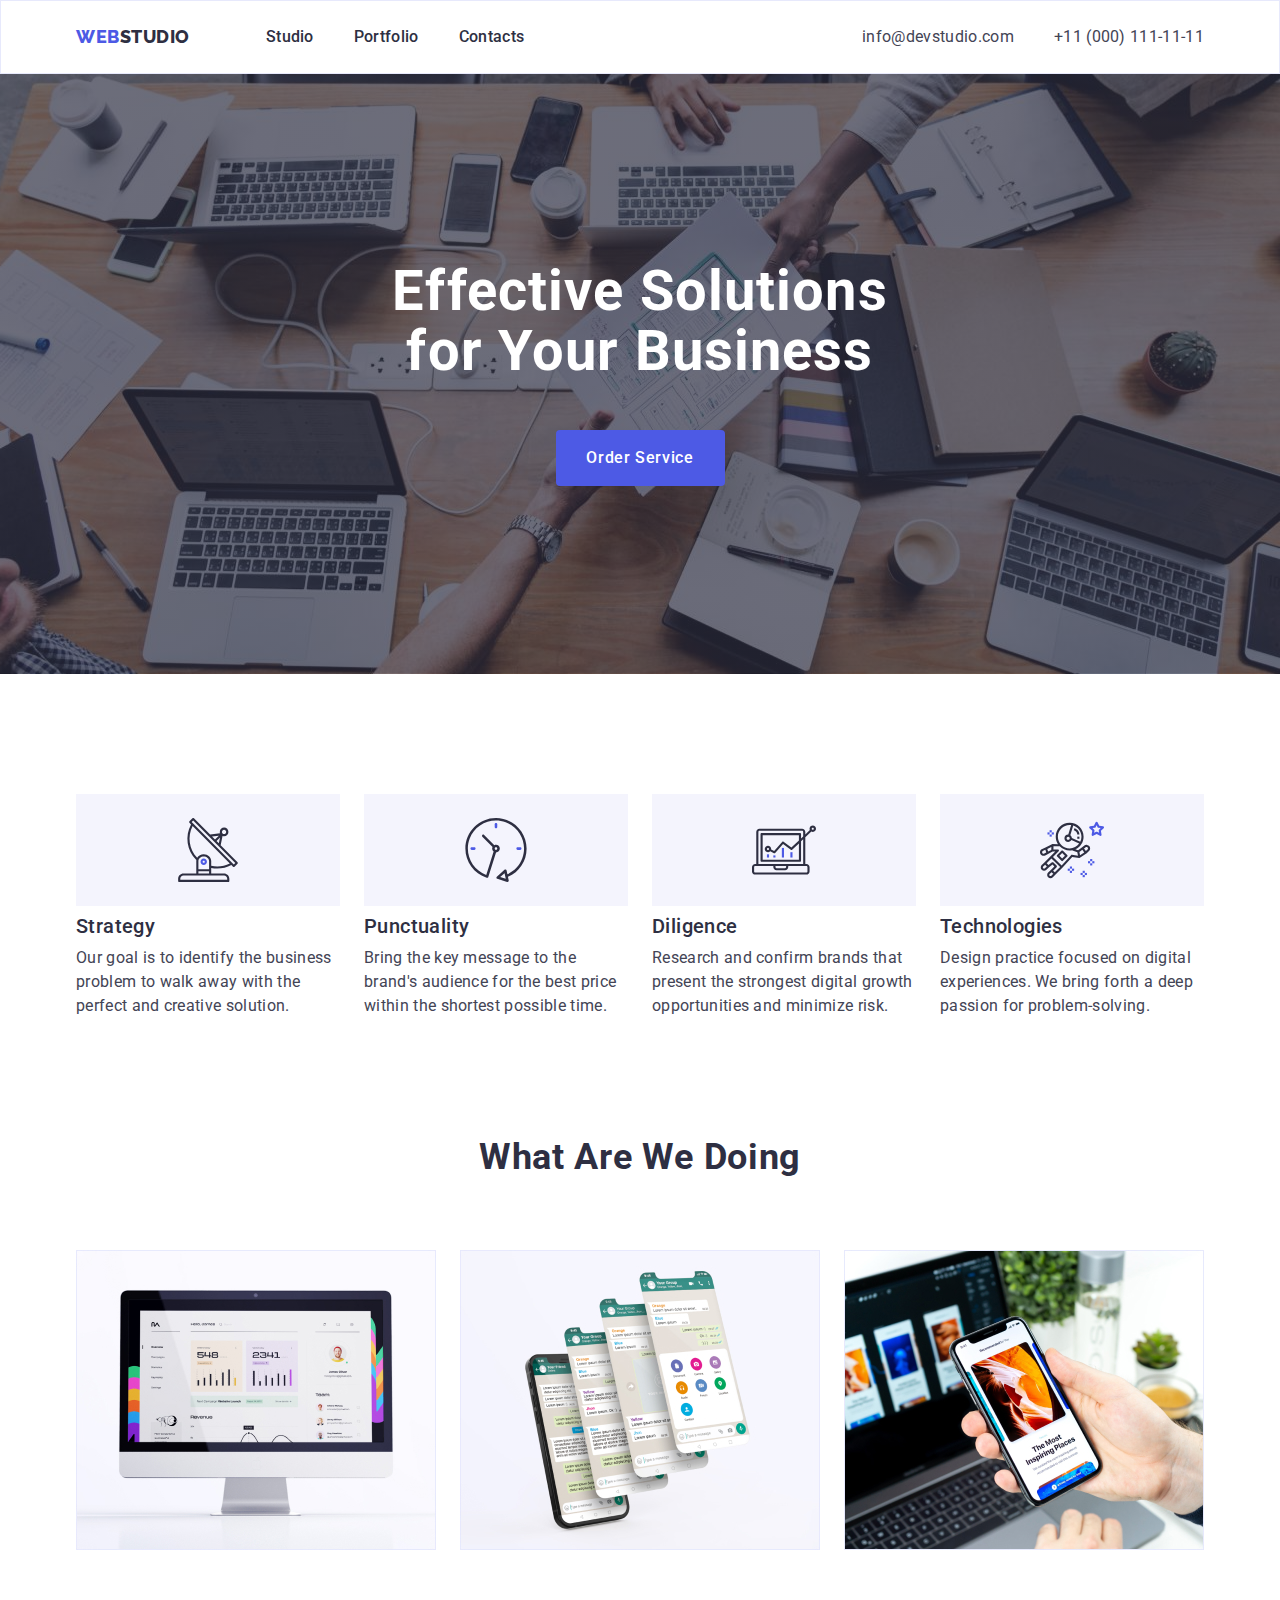
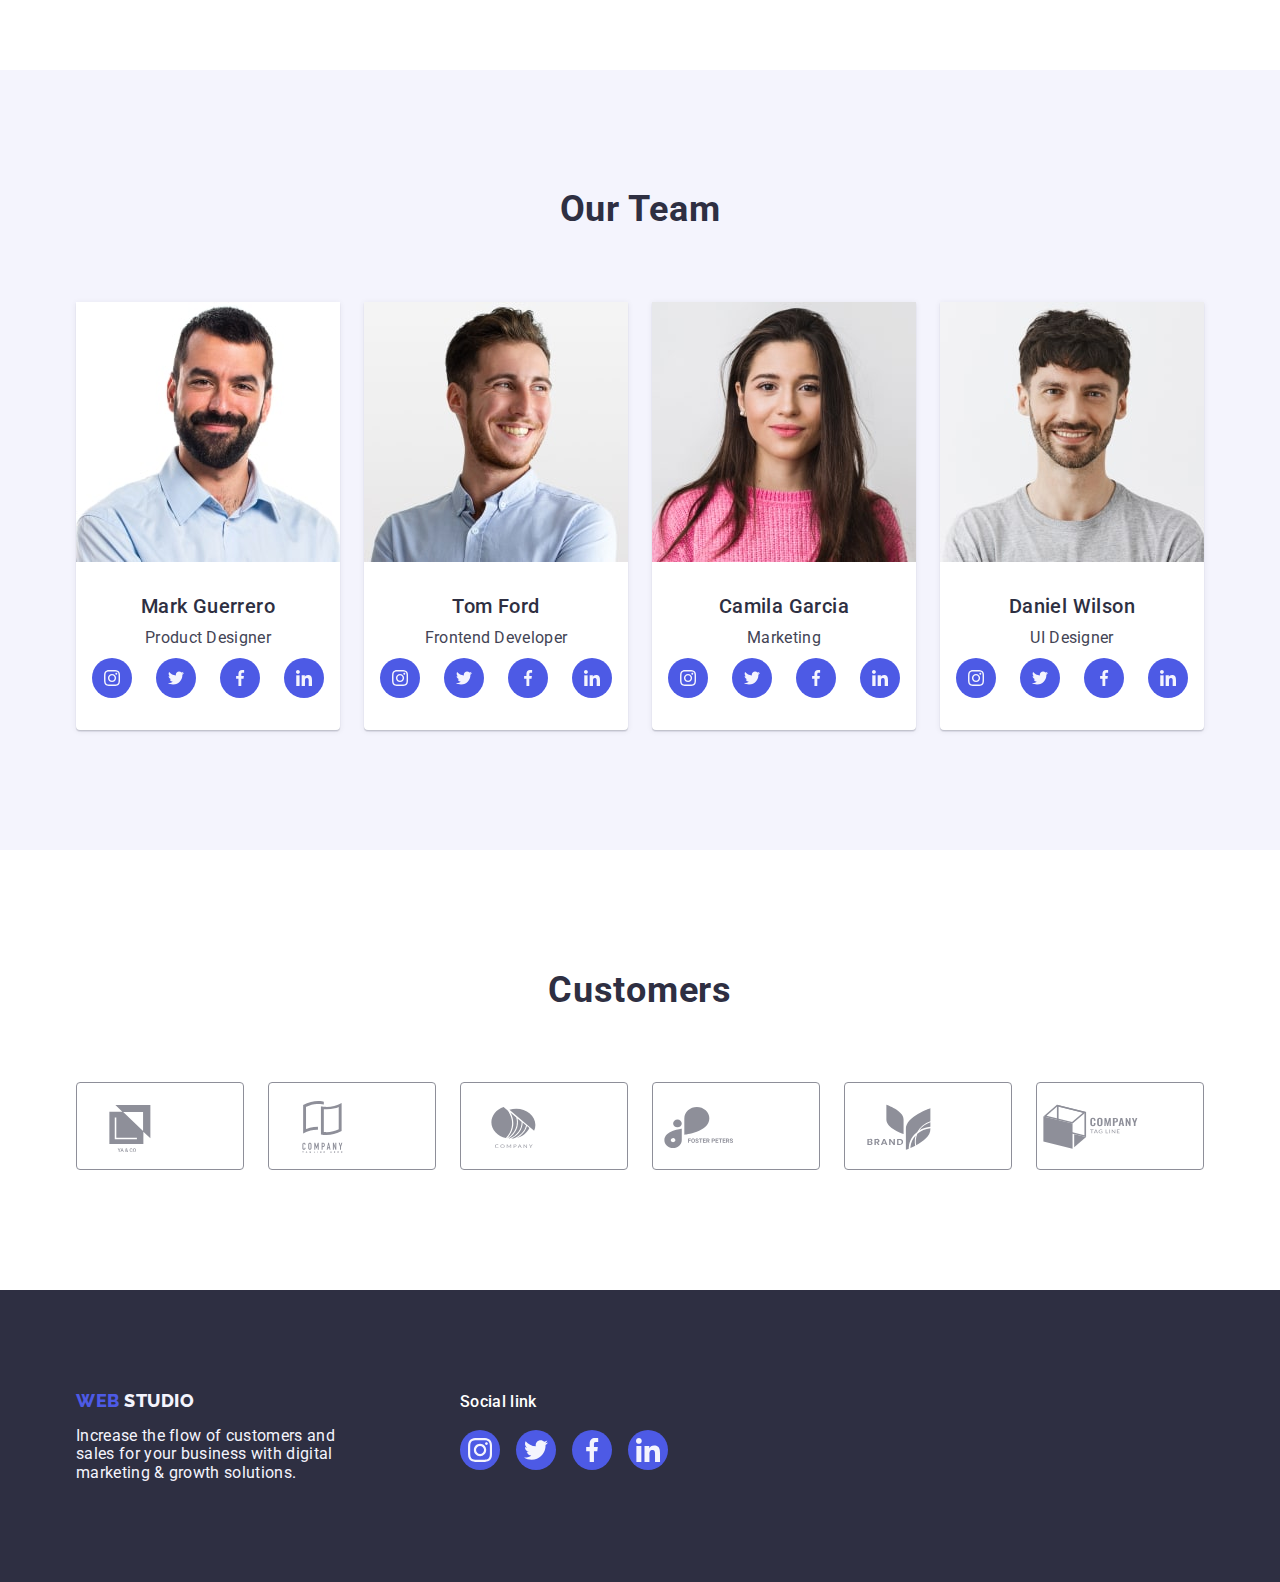
==== commit b34b0c87: "customers" ====
--- a/index.html
+++ b/index.html
@@ -365,22 +365,40 @@
           <h2 class="customers-title">Customers</h2>
           <ul class="customers-list">
             <li class="customers-list-item list">
-              <a class="customers-list-link link" href=""></a>
-            </li>
-            <li class="customers-list-item list">
-              <a class="customers-list-link link" href=""></a>
-            </li>
-            <li class="customers-list-item list">
-              <a class="customers-list-link link" href=""></a>
-            </li>
-            <li class="customers-list-item list">
-              <a class="customers-list-link link" href=""></a>
-            </li>
-            <li class="customers-list-item list">
-              <a class="customers-list-link link" href=""></a>
-            </li>
-            <li class="customers-list-item list">
-              <a class="customers-list-link link" href=""></a>
+              <a class="customers-list-link link" href=""
+                ><svg class="customers-link">
+                  <use href="./images/icons.svg#icon-Logo"></use></svg
+              ></a>
+            </li>
+            <li class="customers-list-item list">
+              <a class="customers-list-link link" href=""
+                ><svg class="customers-link">
+                  <use href="./images/icons.svg#icon-Logo1"></use></svg
+              ></a>
+            </li>
+            <li class="customers-list-item list">
+              <a class="customers-list-link link" href=""
+                ><svg class="customers-link">
+                  <use href="./images/icons.svg#icon-Logo2"></use></svg
+              ></a>
+            </li>
+            <li class="customers-list-item list">
+              <a class="customers-list-link link" href=""
+                ><svg class="customers-link">
+                  <use href="./images/icons.svg#icon-Logo3"></use></svg
+              ></a>
+            </li>
+            <li class="customers-list-item list">
+              <a class="customers-list-link link" href=""
+                ><svg class="customers-link">
+                  <use href="./images/icons.svg#icon-Logo4"></use></svg
+              ></a>
+            </li>
+            <li class="customers-list-item list">
+              <a class="customers-list-link link" href=""
+                ><svg class="customers-link">
+                  <use href="./images/icons.svg#icon-Logo5"></use></svg
+              ></a>
             </li>
           </ul>
         </div>
--- a/css/styles.css
+++ b/css/styles.css
@@ -352,6 +352,7 @@
     padding-top: 120px;
     padding-bottom: 120px;
 
+
 }
 .customers-title{
     font-family: 'Roboto';
@@ -363,7 +364,33 @@
         letter-spacing: 0.02em;
         text-transform: capitalize;
         color: #2E2F42;
-}
+        margin-bottom: 72px;
+}
+.customers-list{
+    display: flex;
+    gap: 24px;
+}
+.customers-list-item{
+    box-sizing: border-box;
+    border: 1px solid #8E8F99;
+    border-radius: 4px;
+    width: 168px;
+    height: 88px;
+    display: flex;
+}
+.customers-list-link{
+display: flex;
+    align-items: center;
+    justify-content: center;
+}
+.customers-link{
+    width: 104px;
+    height: 56px;
+    align-items: center;
+    justify-content: center;
+    fill: #8E8F99;;
+}
+
 
 /* ----------FOOTER----------- */
 .footer{
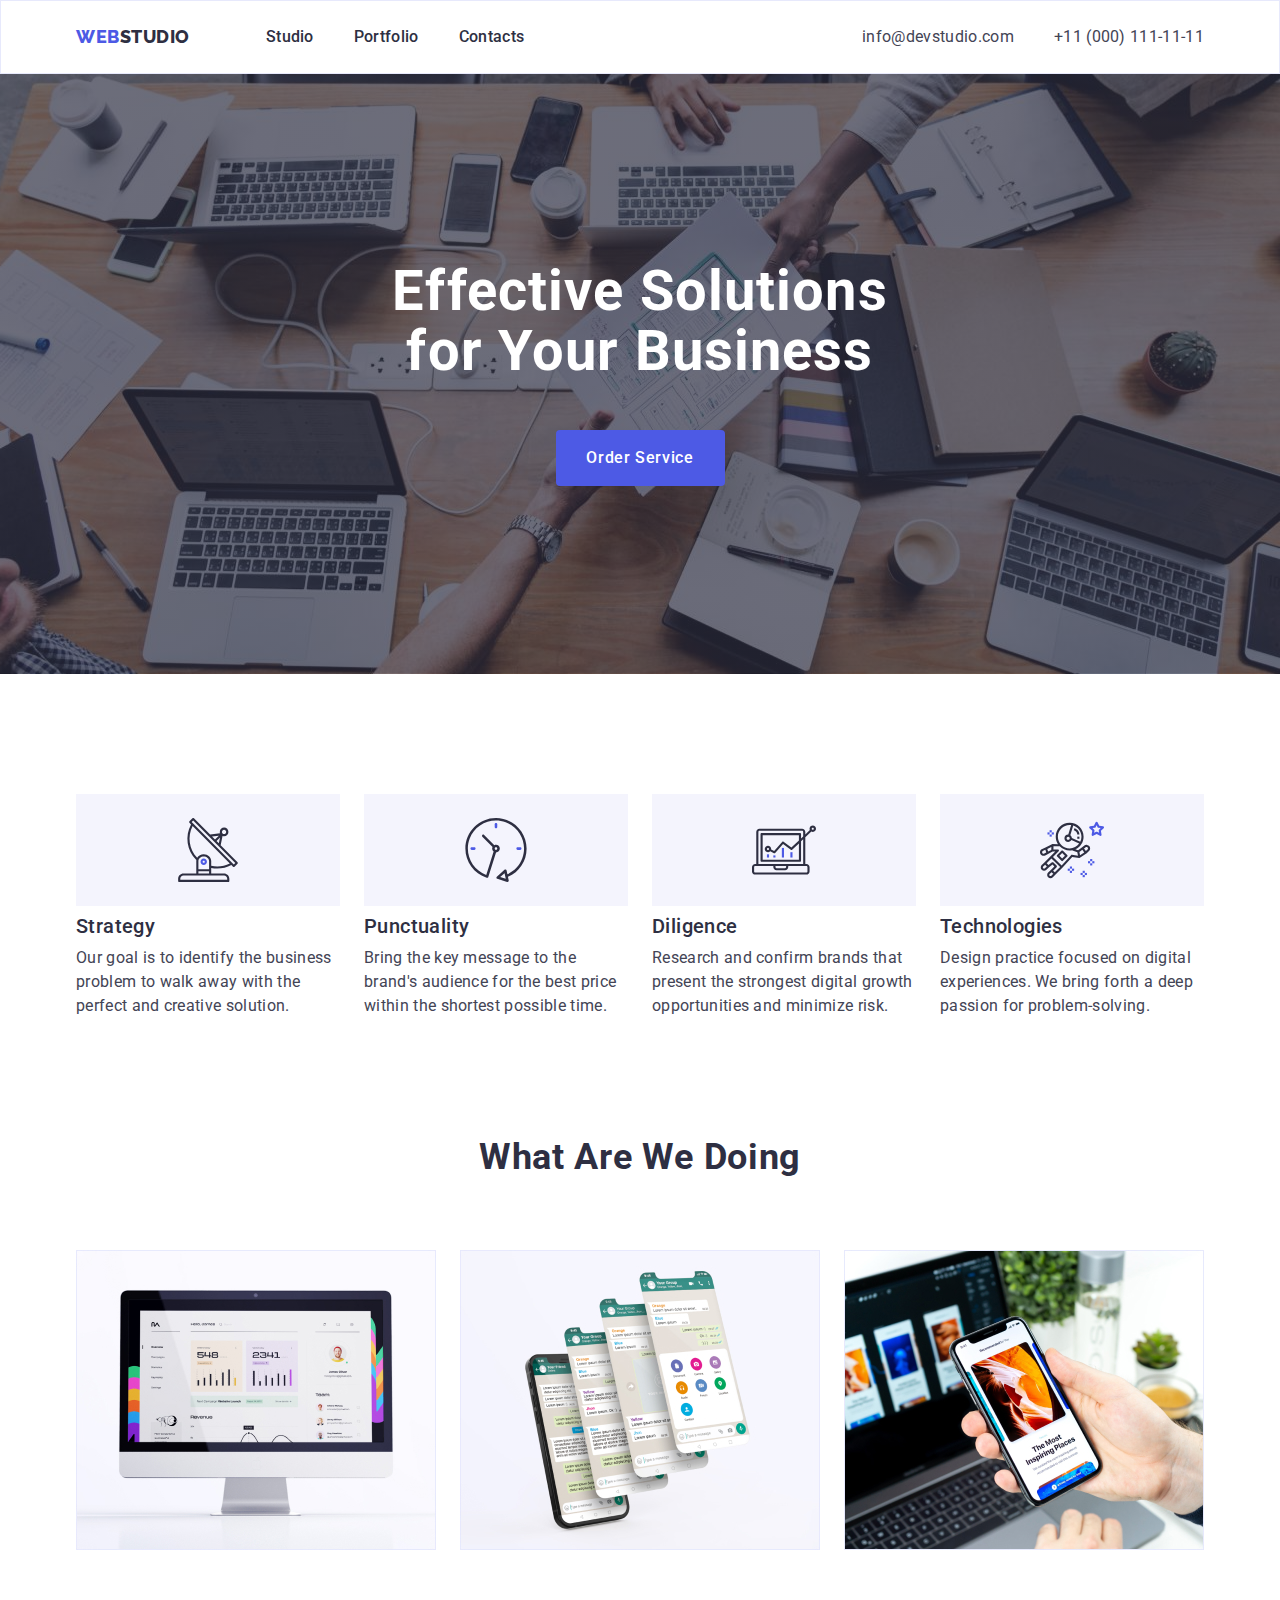
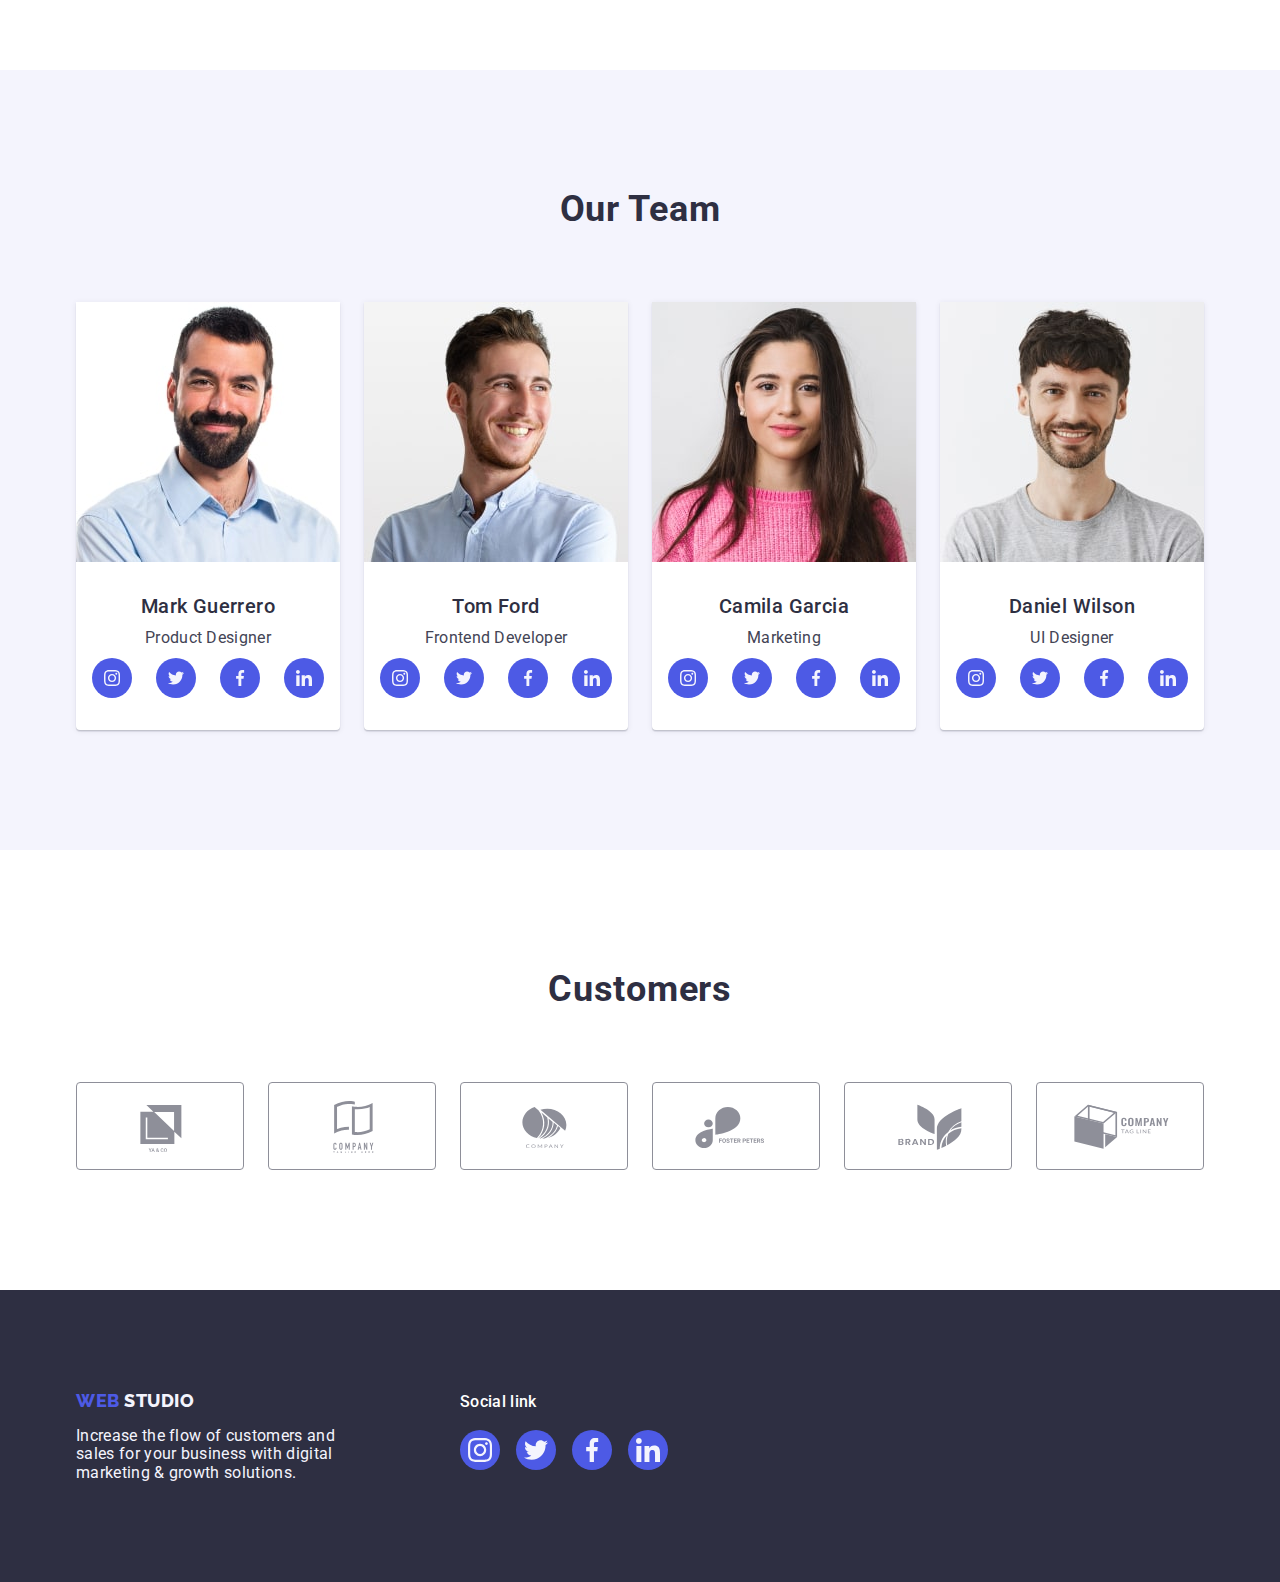
==== commit 8a50e25c: "hw" ====
--- a/index.html
+++ b/index.html
@@ -140,7 +140,7 @@
                       href=""
                       target="_blank"
                       rel="noopener noreferrer"
-                      ><svg class="our-link-item">
+                      ><svg class="our-link-item" width="16px" height="16px">
                         <use
                           href="./images/icons.svg#icon-instagram-2"
                         ></use></svg
@@ -152,7 +152,7 @@
                       href=""
                       target="_blank"
                       rel="noopener noreferrer"
-                      ><svg class="our-link-item">
+                      ><svg class="our-link-item" width="16px" height="16px">
                         <use
                           href="./images/icons.svg#icon-twitter-1"
                         ></use></svg
@@ -164,7 +164,7 @@
                       href=""
                       target="_blank"
                       rel="noopener noreferrer"
-                      ><svg class="our-link-item">
+                      ><svg class="our-link-item" width="16px" height="16px">
                         <use
                           href="./images/icons.svg#icon-facebook-1"
                         ></use></svg
@@ -176,7 +176,7 @@
                       href=""
                       target="_blank"
                       rel="noopener noreferrer"
-                      ><svg class="our-link-item">
+                      ><svg class="our-link-item" width="16px" height="16px">
                         <use
                           href="./images/icons.svg#icon-linkedin-1"
                         ></use></svg
@@ -197,7 +197,7 @@
                       href=""
                       target="_blank"
                       rel="noopener noreferrer"
-                      ><svg class="our-link-item">
+                      ><svg class="our-link-item" width="16px" height="16px">
                         <use
                           href="./images/icons.svg#icon-instagram-2"
                         ></use></svg
@@ -209,7 +209,7 @@
                       href=""
                       target="_blank"
                       rel="noopener noreferrer"
-                      ><svg class="our-link-item">
+                      ><svg class="our-link-item" width="16px" height="16px">
                         <use
                           href="./images/icons.svg#icon-twitter-1"
                         ></use></svg
@@ -221,7 +221,7 @@
                       href=""
                       target="_blank"
                       rel="noopener noreferrer"
-                      ><svg class="our-link-item">
+                      ><svg class="our-link-item" width="16px" height="16px">
                         <use
                           href="./images/icons.svg#icon-facebook-1"
                         ></use></svg
@@ -233,7 +233,7 @@
                       href=""
                       target="_blank"
                       rel="noopener noreferrer"
-                      ><svg class="our-link-item">
+                      ><svg class="our-link-item" width="16px" height="16px">
                         <use
                           href="./images/icons.svg#icon-linkedin-1"
                         ></use></svg
@@ -254,7 +254,7 @@
                       href=""
                       target="_blank"
                       rel="noopener noreferrer"
-                      ><svg class="our-link-item">
+                      ><svg class="our-link-item" width="16px" height="16px">
                         <use
                           href="./images/icons.svg#icon-instagram-2"
                         ></use></svg
@@ -266,7 +266,7 @@
                       href=""
                       target="_blank"
                       rel="noopener noreferrer"
-                      ><svg class="our-link-item">
+                      ><svg class="our-link-item" width="16px" height="16px">
                         <use
                           href="./images/icons.svg#icon-twitter-1"
                         ></use></svg
@@ -278,7 +278,7 @@
                       href=""
                       target="_blank"
                       rel="noopener noreferrer"
-                      ><svg class="our-link-item">
+                      ><svg class="our-link-item" width="16px" height="16px">
                         <use
                           href="./images/icons.svg#icon-facebook-1"
                         ></use></svg
@@ -290,7 +290,7 @@
                       href=""
                       target="_blank"
                       rel="noopener noreferrer"
-                      ><svg class="our-link-item">
+                      ><svg class="our-link-item" width="16px" height="16px">
                         <use
                           href="./images/icons.svg#icon-linkedin-1"
                         ></use></svg
@@ -311,7 +311,7 @@
                       href=""
                       target="_blank"
                       rel="noopener noreferrer"
-                      ><svg class="our-link-item">
+                      ><svg class="our-link-item" width="16px" height="16px">
                         <use
                           href="./images/icons.svg#icon-instagram-2"
                         ></use></svg
@@ -323,7 +323,7 @@
                       href=""
                       target="_blank"
                       rel="noopener noreferrer"
-                      ><svg class="our-link-item">
+                      ><svg class="our-link-item" width="16px" height="16px">
                         <use
                           href="./images/icons.svg#icon-twitter-1"
                         ></use></svg
@@ -335,7 +335,7 @@
                       href=""
                       target="_blank"
                       rel="noopener noreferrer"
-                      ><svg class="our-link-item">
+                      ><svg class="our-link-item" width="16px" height="16px">
                         <use
                           href="./images/icons.svg#icon-facebook-1"
                         ></use></svg
@@ -347,7 +347,7 @@
                       href=""
                       target="_blank"
                       rel="noopener noreferrer"
-                      ><svg class="our-link-item">
+                      ><svg class="our-link-item" width="16px" height="16px">
                         <use
                           href="./images/icons.svg#icon-linkedin-1"
                         ></use></svg
@@ -366,37 +366,37 @@
           <ul class="customers-list">
             <li class="customers-list-item list">
               <a class="customers-list-link link" href=""
-                ><svg class="customers-link">
+                ><svg class="customers-link" width="104px" height="56px">
                   <use href="./images/icons.svg#icon-Logo"></use></svg
               ></a>
             </li>
             <li class="customers-list-item list">
               <a class="customers-list-link link" href=""
-                ><svg class="customers-link">
+                ><svg class="customers-link" width="104px" height="56px">
                   <use href="./images/icons.svg#icon-Logo1"></use></svg
               ></a>
             </li>
             <li class="customers-list-item list">
               <a class="customers-list-link link" href=""
-                ><svg class="customers-link">
+                ><svg class="customers-link" width="104px" height="56px">
                   <use href="./images/icons.svg#icon-Logo2"></use></svg
               ></a>
             </li>
             <li class="customers-list-item list">
               <a class="customers-list-link link" href=""
-                ><svg class="customers-link">
+                ><svg class="customers-link" width="104px" height="56px">
                   <use href="./images/icons.svg#icon-Logo3"></use></svg
               ></a>
             </li>
             <li class="customers-list-item list">
               <a class="customers-list-link link" href=""
-                ><svg class="customers-link">
+                ><svg class="customers-link" width="104px" height="56px">
                   <use href="./images/icons.svg#icon-Logo4"></use></svg
               ></a>
             </li>
             <li class="customers-list-item list">
               <a class="customers-list-link link" href=""
-                ><svg class="customers-link">
+                ><svg class="customers-link" width="104px" height="56px">
                   <use href="./images/icons.svg#icon-Logo5"></use></svg
               ></a>
             </li>
@@ -407,7 +407,7 @@
 
     <footer class="footer">
       <div class="container footer-container">
-        <div>
+        <div class="footer-logo-paragraf">
           <a class="footer-logo link" href="./index.html"
             >Web <span class="footer-logo-studio">Studio</span></a
           >
@@ -417,7 +417,7 @@
           </p>
         </div>
         <div class="footer-social-link">
-          <h3 class="footer-title">Social link</h3>
+          <p class="footer-title">Social link</p>
           <ul class="footer-link-list list">
             <li class="footer-list-item">
               <a
--- a/css/styles.css
+++ b/css/styles.css
@@ -40,6 +40,9 @@
     padding-top: 24px;
     padding-bottom: 24px;
     border: 1px solid #E7E9FC;
+    box-shadow: 0px 2px 1px rgba(46, 47, 66, 0.08),
+        0px 1px 1px rgba(46, 47, 66, 0.16),
+        0px 1px 6px rgba(46, 47, 66, 0.08);
 }
 
 .header-container{
@@ -340,10 +343,11 @@
         background-color: #4D5AE5;
         border-radius: 50%;
 }
-
+.our-icon-link:hover, .our-icon-link:focus{
+    background-color: #404bbf;
+}
 .our-link-item{
-width: 16px;
-height: 16px;
+fill: #f4f4fd;
 }
 
 /* ----------CUSTOMERS------------ */
@@ -359,7 +363,7 @@
         font-style: normal;
         font-weight: 700;
         font-size: 36px;
-        line-height: 40px;
+        line-height: 1.11;
         text-align: center;
         letter-spacing: 0.02em;
         text-transform: capitalize;
@@ -371,27 +375,40 @@
     gap: 24px;
 }
 .customers-list-item{
-    box-sizing: border-box;
+    /* box-sizing: border-box;
     border: 1px solid #8E8F99;
-    border-radius: 4px;
+    border-radius: 4px; */
     width: 168px;
     height: 88px;
+    /* padding: 16px 32px 16px 32px; */
     display: flex;
 }
 .customers-list-link{
 display: flex;
     align-items: center;
     justify-content: center;
+    width: 100%;
+    height: 100%;
+    border: 1px solid #8e8f99;
+    border-radius: 4px;
+   
 }
 .customers-link{
-    width: 104px;
-    height: 56px;
-    align-items: center;
-    justify-content: center;
-    fill: #8E8F99;;
-}
-
-
+   
+    align-items: center;
+    justify-content: center;
+    fill: currentColor;
+    fill: #8e8f99;
+    
+}
+.customers-list-link:hover{
+    border-color: #404bbf;
+    
+}
+
+.customers-list-link:hover .customers-link{
+    fill: #404bbf;
+}
 /* ----------FOOTER----------- */
 .footer{
     background-color: #2e2f42;
@@ -400,7 +417,11 @@
 }
 .footer-container{
     display: flex;
-    gap: 120px;
+    align-items: baseline;
+    
+}
+.footer-logo-paragraf{
+    margin-right: 120px;
 }
 .footer-logo{
     font-family: 'Raleway', sans-serif;
@@ -435,11 +456,11 @@
     width: 264px;
 }
 .footer-title{
-    font-family: 'Roboto';
-        font-style: normal;
+    /* font-family: 'Roboto';
+        font-style: normal; */
         font-weight: 500;
         font-size: 16px;
-        line-height: 24px;
+        line-height: 1.5;
         letter-spacing: 0.02em;
         color: #FFFFFF;
         margin-bottom: 16px;
@@ -462,7 +483,12 @@
     background-color: #4D5AE5;
     border-radius: 50%;
 }
-
+.footer-link-item:hover, .footer-link-item:focus{
+    background-color: #31d0aa;
+}
+.footer-link-icon{
+    fill: #f4f4fd;
+}
 /*---------- css portfolio------------- */
 .navigation-buttons{
     padding-top: 96px;
@@ -506,8 +532,11 @@
     flex-basis: calc(100%-48px)/3;
     
 }
-
-.navigation-list-item:hover{
+.navigation-link{
+    display: block;
+}
+
+.navigation-link:hover, .navigation-link:focus{
     box-shadow: 0px 1px 6px rgba(46, 47, 66, 0.08),
         0px 1px 1px rgba(46, 47, 66, 0.16),
         0px 2px 1px rgba(46, 47, 66, 0.08);
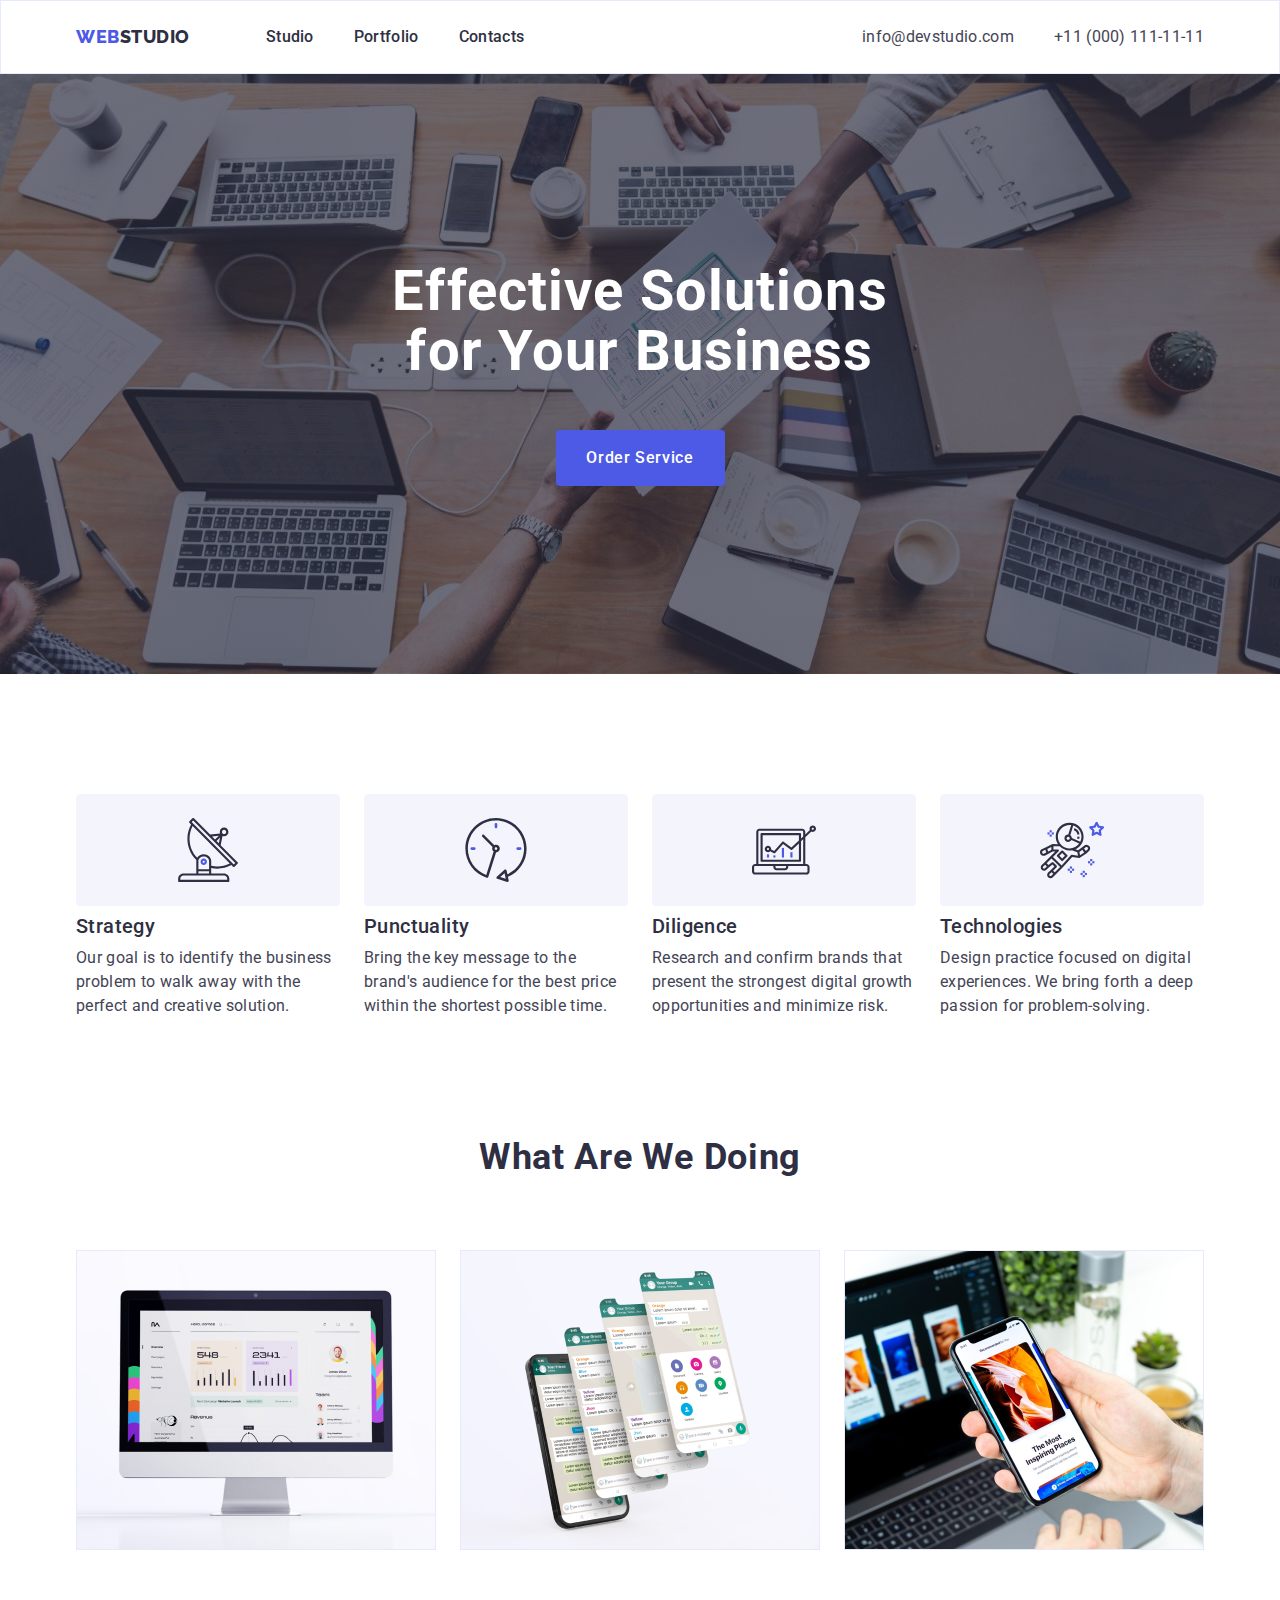
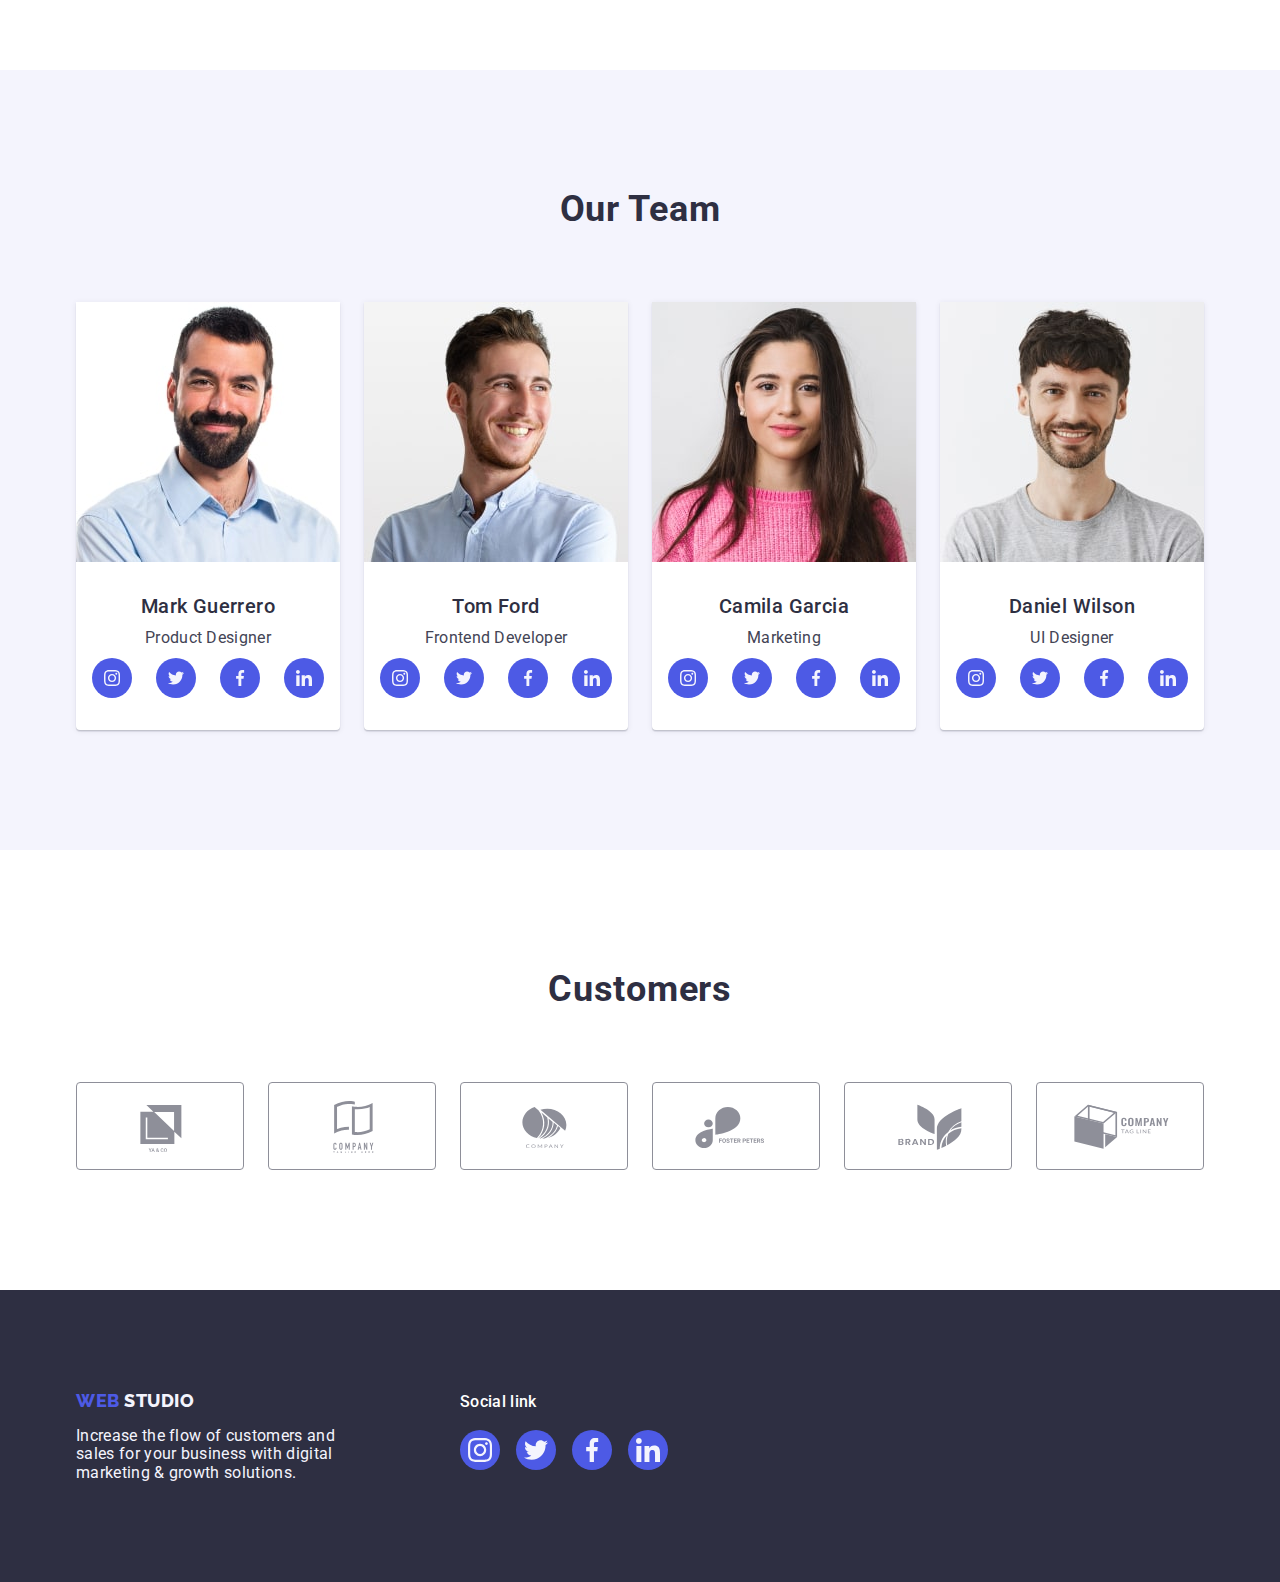
==== commit 27c49348: "section-first-svg" ====
--- a/index.html
+++ b/index.html
@@ -72,6 +72,11 @@
           </h2>
           <ul class="section-first-list list">
             <li class="section-first-item icon-antenna">
+              <div class="section-first-icon">
+                <svg class="section-first-antena" width="64px" height="64px">
+                  <use href="./images/icons.svg#icon-antenna-1"></use>
+                </svg>
+              </div>
               <h3 class="section-first-heading">Strategy</h3>
               <p class="section-first-text">
                 Our goal is to identify the business problem to walk away with
@@ -79,6 +84,11 @@
               </p>
             </li>
             <li class="section-first-item icon-clock">
+              <div class="section-first-icon">
+                <svg class="section-first-antena" width="64px" height="64px">
+                  <use href="./images/icons.svg#icon-clock-1"></use>
+                </svg>
+              </div>
               <h3 class="section-first-heading">Punctuality</h3>
               <p class="section-first-text">
                 Bring the key message to the brand's audience for the best price
@@ -86,6 +96,11 @@
               </p>
             </li>
             <li class="section-first-item icon-diagram">
+              <div class="section-first-icon">
+                <svg class="section-first-antena" width="64px" height="64px">
+                  <use href="./images/icons.svg#icon-diagram-1"></use>
+                </svg>
+              </div>
               <h3 class="section-first-heading">Diligence</h3>
               <p class="section-first-text">
                 Research and confirm brands that present the strongest digital
@@ -93,6 +108,11 @@
               </p>
             </li>
             <li class="section-first-item icon-astronaut">
+              <div class="section-first-icon">
+                <svg class="section-first-antena" width="64px" height="64px">
+                  <use href="./images/icons.svg#icon-astronaut-1"></use>
+                </svg>
+              </div>
               <h3 class="section-first-heading">Technologies</h3>
               <p class="section-first-text">
                 Design practice focused on digital experiences. We bring forth a
--- a/css/styles.css
+++ b/css/styles.css
@@ -207,30 +207,14 @@
     gap: 24px;
 }
 
-.section-first-item::before{
-    content: '';
-    display: block;
+.section-first-icon{
+    display: flex;
+    align-items: center;
+    justify-content: center;
     height: 112px;
+    background-color: #f4f4fd;
+    border-radius: 4px;
     margin-bottom: 8px;
-    padding: 24px 100px;
-    
-    background-repeat: no-repeat;
-    background-position: center;
-    background-color: #F4F4FD;
-    
-}
-
-.icon-antenna::before{
-background-image: url(../images/icon-antenna\ 1.svg);
-}
-.icon-clock::before{
-    background-image: url(../images/icon-clock\ 1.svg);
-}
-.icon-diagram::before{
-    background-image: url(../images/icon-diagram\ 1.svg);
-}
-.icon-astronaut::before{
-    background-image: url(../images/icon-astronaut\ 1.svg);
 }
 
 .section-first-heading{
@@ -375,13 +359,12 @@
     gap: 24px;
 }
 .customers-list-item{
-    /* box-sizing: border-box;
-    border: 1px solid #8E8F99;
-    border-radius: 4px; */
+   
     width: 168px;
     height: 88px;
-    /* padding: 16px 32px 16px 32px; */
-    display: flex;
+  
+    display: flex;
+    fill: #8e8f99;
 }
 .customers-list-link{
 display: flex;
@@ -391,6 +374,7 @@
     height: 100%;
     border: 1px solid #8e8f99;
     border-radius: 4px;
+    fill: #8e8f99;
    
 }
 .customers-link{
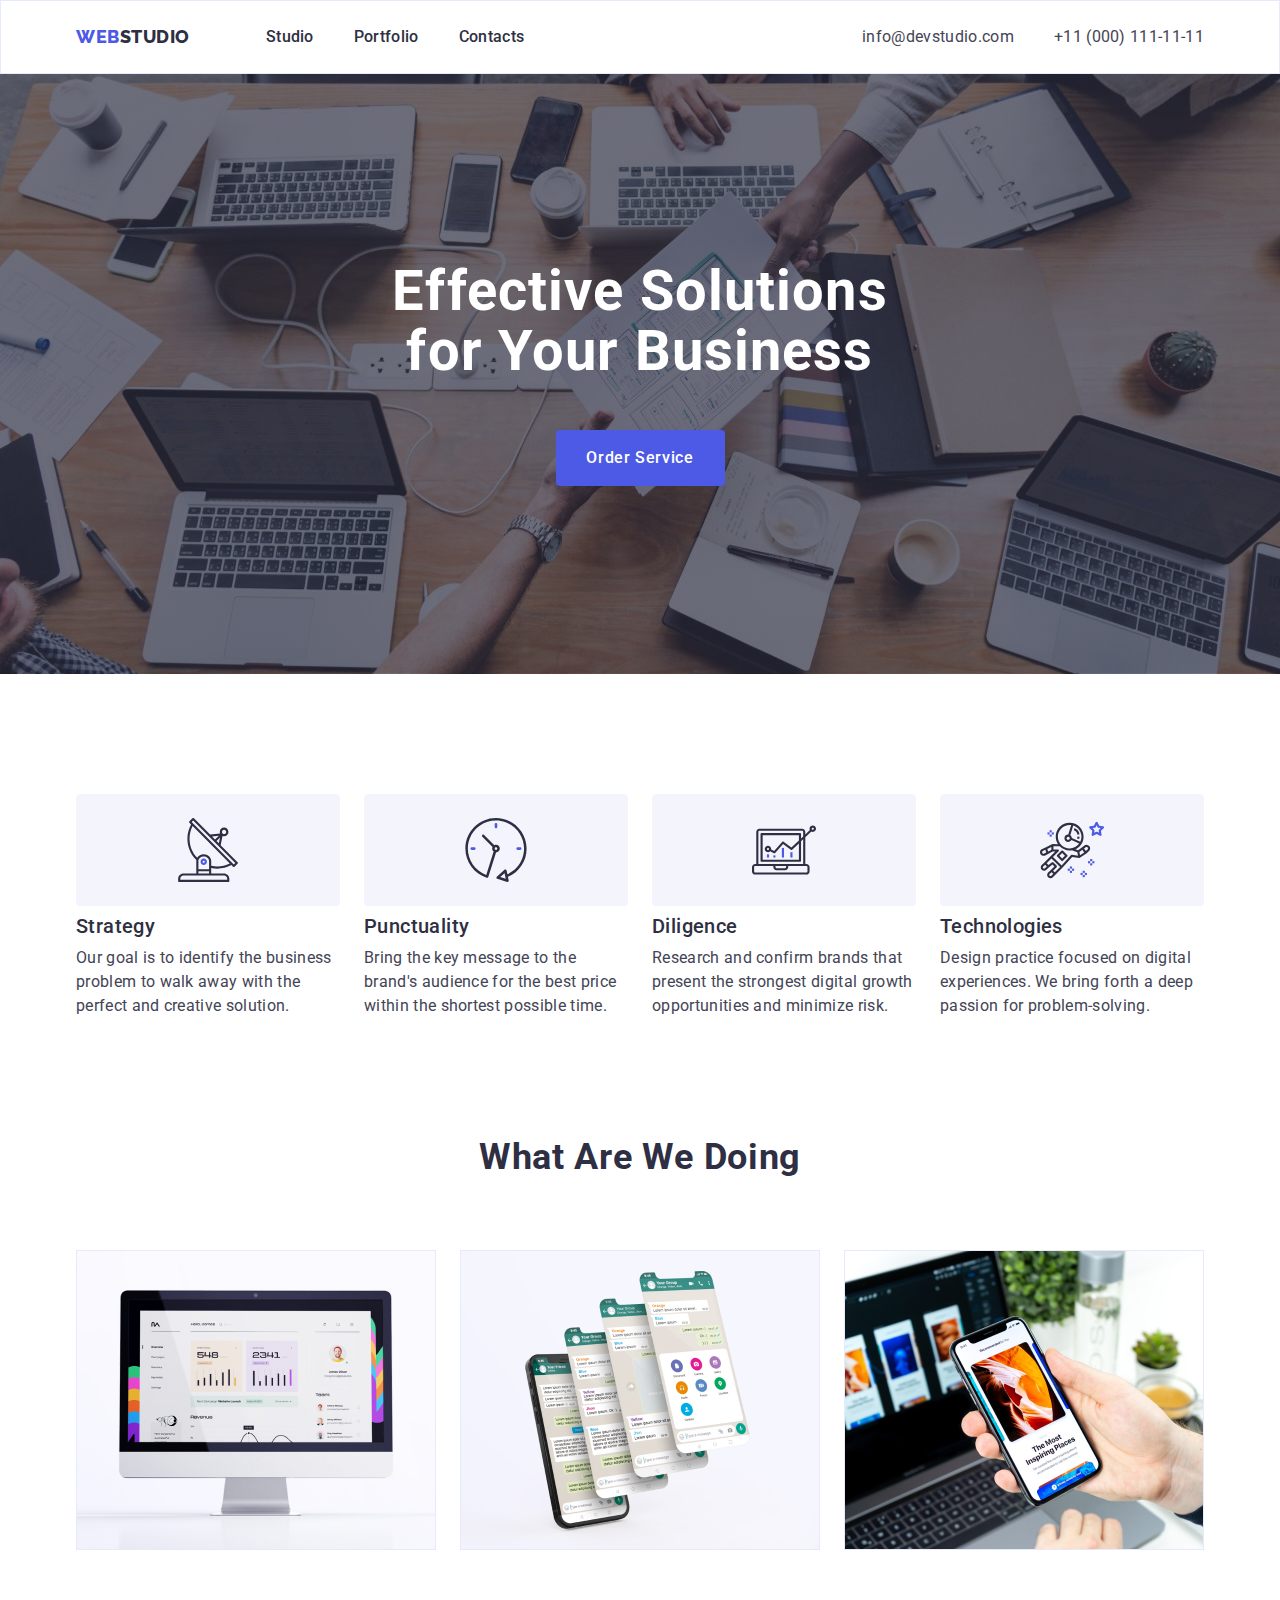
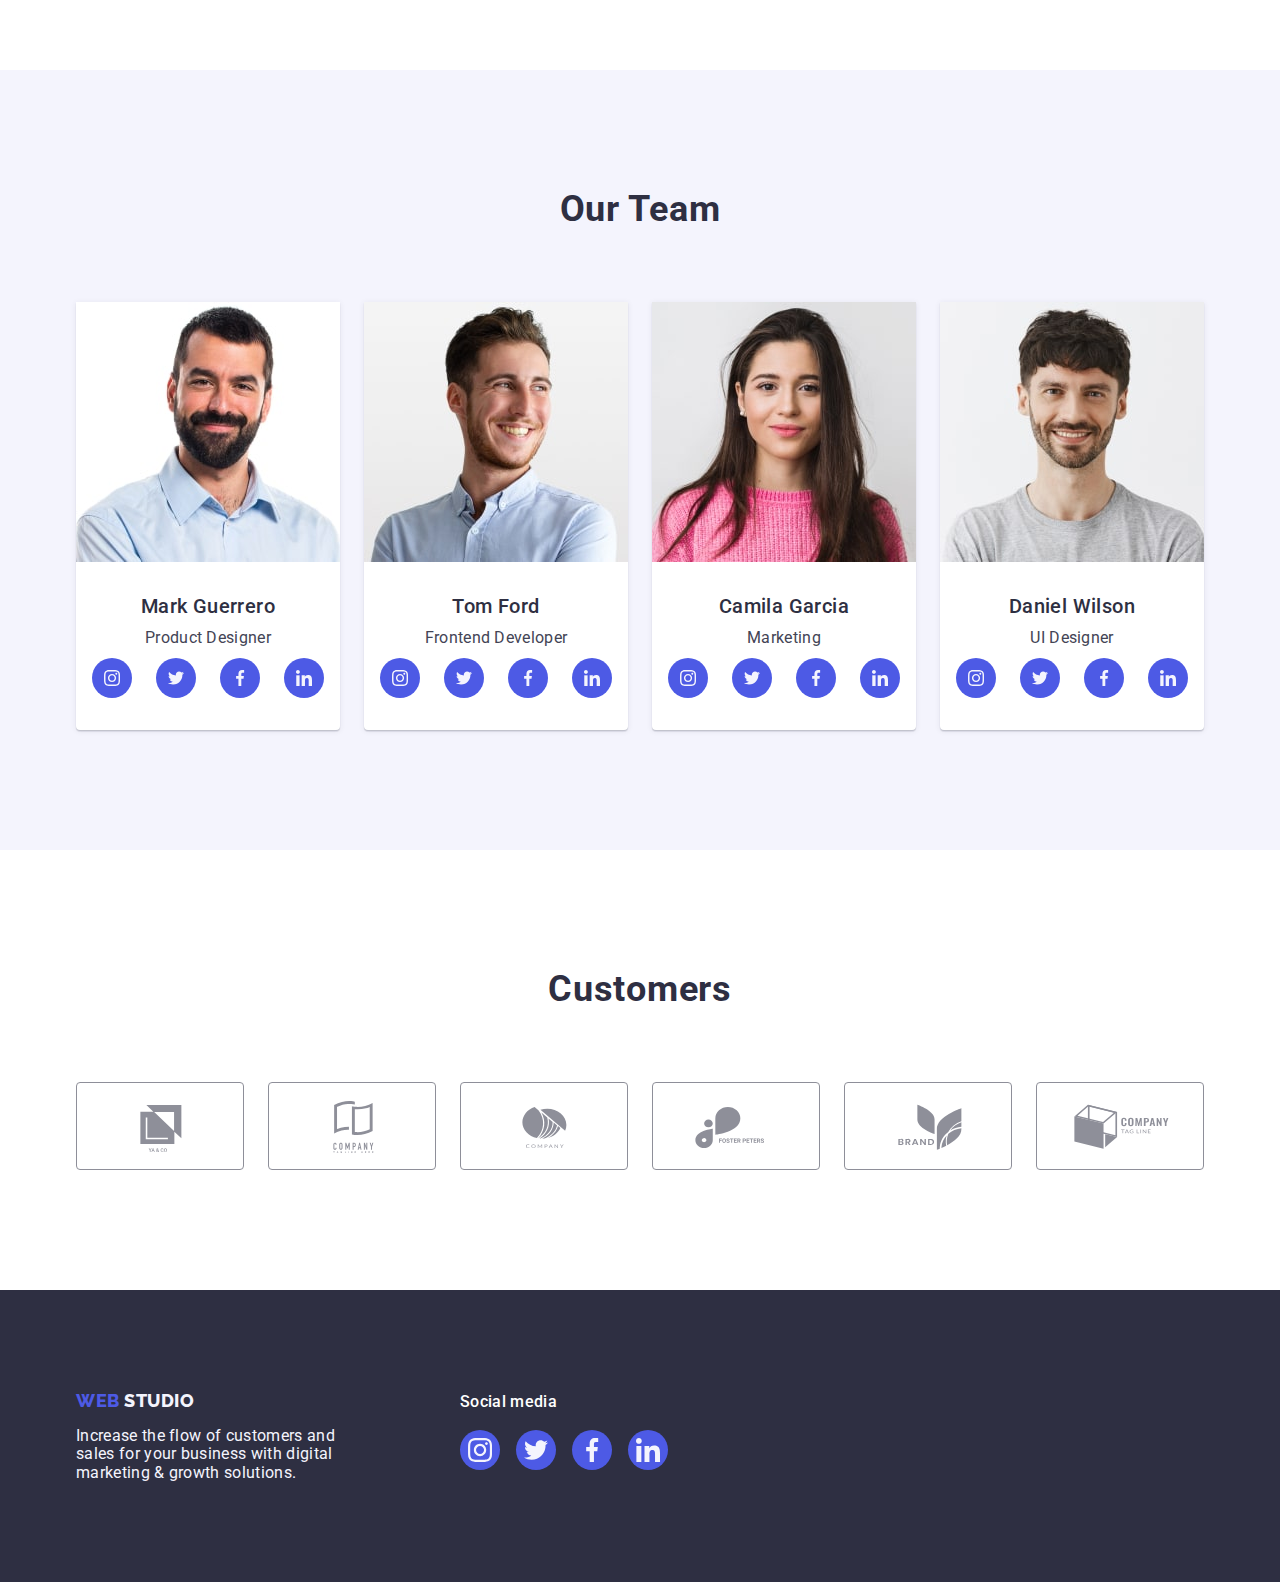
==== commit a5cc404c: "2" ====
--- a/index.html
+++ b/index.html
@@ -71,7 +71,7 @@
             section first
           </h2>
           <ul class="section-first-list list">
-            <li class="section-first-item icon-antenna">
+            <li class="section-first-item">
               <div class="section-first-icon">
                 <svg class="section-first-antena" width="64px" height="64px">
                   <use href="./images/icons.svg#icon-antenna-1"></use>
@@ -83,7 +83,7 @@
                 the perfect and creative solution.
               </p>
             </li>
-            <li class="section-first-item icon-clock">
+            <li class="section-first-item">
               <div class="section-first-icon">
                 <svg class="section-first-antena" width="64px" height="64px">
                   <use href="./images/icons.svg#icon-clock-1"></use>
@@ -95,7 +95,7 @@
                 within the shortest possible time.
               </p>
             </li>
-            <li class="section-first-item icon-diagram">
+            <li class="section-first-item">
               <div class="section-first-icon">
                 <svg class="section-first-antena" width="64px" height="64px">
                   <use href="./images/icons.svg#icon-diagram-1"></use>
@@ -107,7 +107,7 @@
                 growth opportunities and minimize risk.
               </p>
             </li>
-            <li class="section-first-item icon-astronaut">
+            <li class="section-first-item">
               <div class="section-first-icon">
                 <svg class="section-first-antena" width="64px" height="64px">
                   <use href="./images/icons.svg#icon-astronaut-1"></use>
@@ -160,7 +160,7 @@
                       href=""
                       target="_blank"
                       rel="noopener noreferrer"
-                      ><svg class="our-link-item" width="16px" height="16px">
+                      ><svg class="our-link-item" width="16" height="16">
                         <use
                           href="./images/icons.svg#icon-instagram-2"
                         ></use></svg
@@ -172,7 +172,7 @@
                       href=""
                       target="_blank"
                       rel="noopener noreferrer"
-                      ><svg class="our-link-item" width="16px" height="16px">
+                      ><svg class="our-link-item" width="16" height="16">
                         <use
                           href="./images/icons.svg#icon-twitter-1"
                         ></use></svg
@@ -184,7 +184,7 @@
                       href=""
                       target="_blank"
                       rel="noopener noreferrer"
-                      ><svg class="our-link-item" width="16px" height="16px">
+                      ><svg class="our-link-item" width="16" height="16">
                         <use
                           href="./images/icons.svg#icon-facebook-1"
                         ></use></svg
@@ -196,7 +196,7 @@
                       href=""
                       target="_blank"
                       rel="noopener noreferrer"
-                      ><svg class="our-link-item" width="16px" height="16px">
+                      ><svg class="our-link-item" width="16" height="16">
                         <use
                           href="./images/icons.svg#icon-linkedin-1"
                         ></use></svg
@@ -437,7 +437,7 @@
           </p>
         </div>
         <div class="footer-social-link">
-          <p class="footer-title">Social link</p>
+          <p class="footer-title">Social media</p>
           <ul class="footer-link-list list">
             <li class="footer-list-item">
               <a
--- a/css/styles.css
+++ b/css/styles.css
@@ -374,7 +374,8 @@
     height: 100%;
     border: 1px solid #8e8f99;
     border-radius: 4px;
-    fill: #8e8f99;
+    /* fill: #8e8f99; */
+    color: #8e8f99;
    
 }
 .customers-link{
@@ -382,7 +383,7 @@
     align-items: center;
     justify-content: center;
     fill: currentColor;
-    fill: #8e8f99;
+    color: #8e8f99;
     
 }
 .customers-list-link:hover{
@@ -391,7 +392,15 @@
 }
 
 .customers-list-link:hover .customers-link{
-    fill: #404bbf;
+    color: #404bbf;
+}
+.customers-list-link:focus {
+    border-color: #404bbf;
+
+}
+
+.customers-list-link:focus .customers-link {
+    color: #404bbf;
 }
 /* ----------FOOTER----------- */
 .footer{
